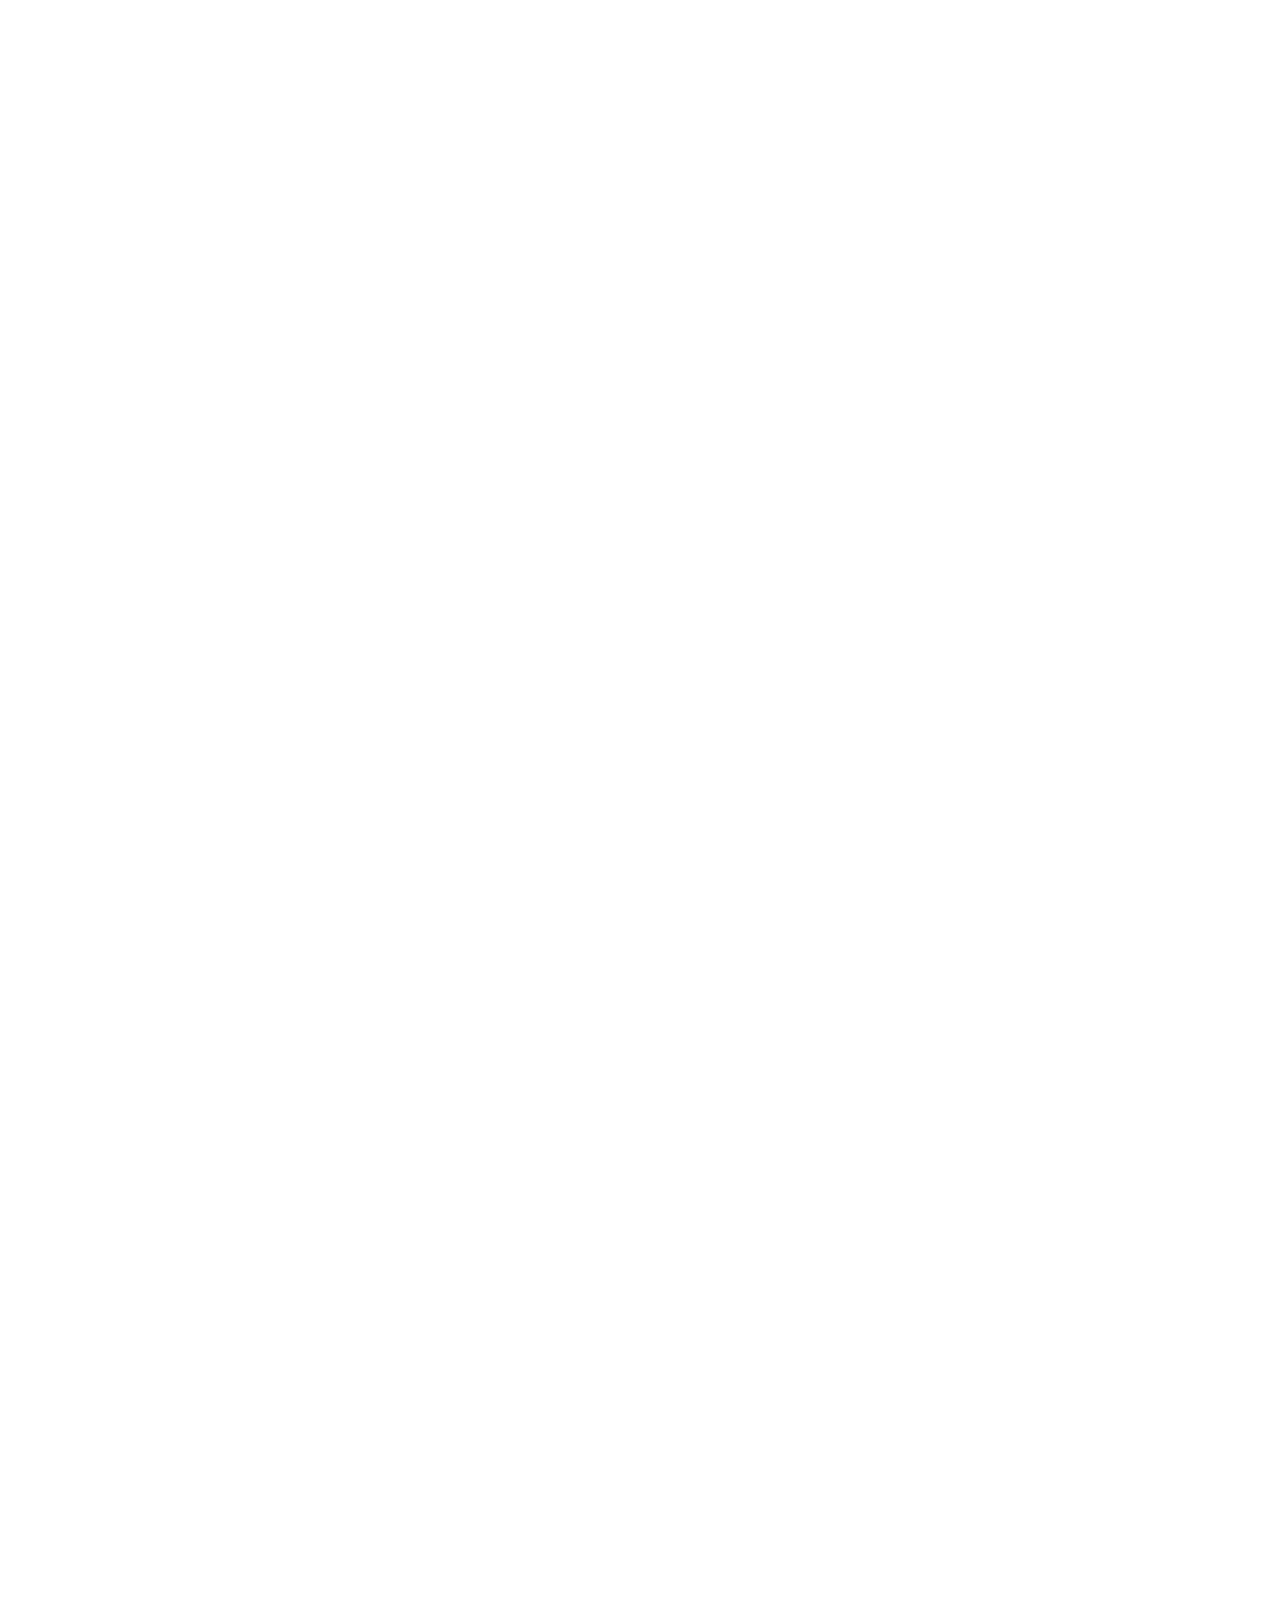
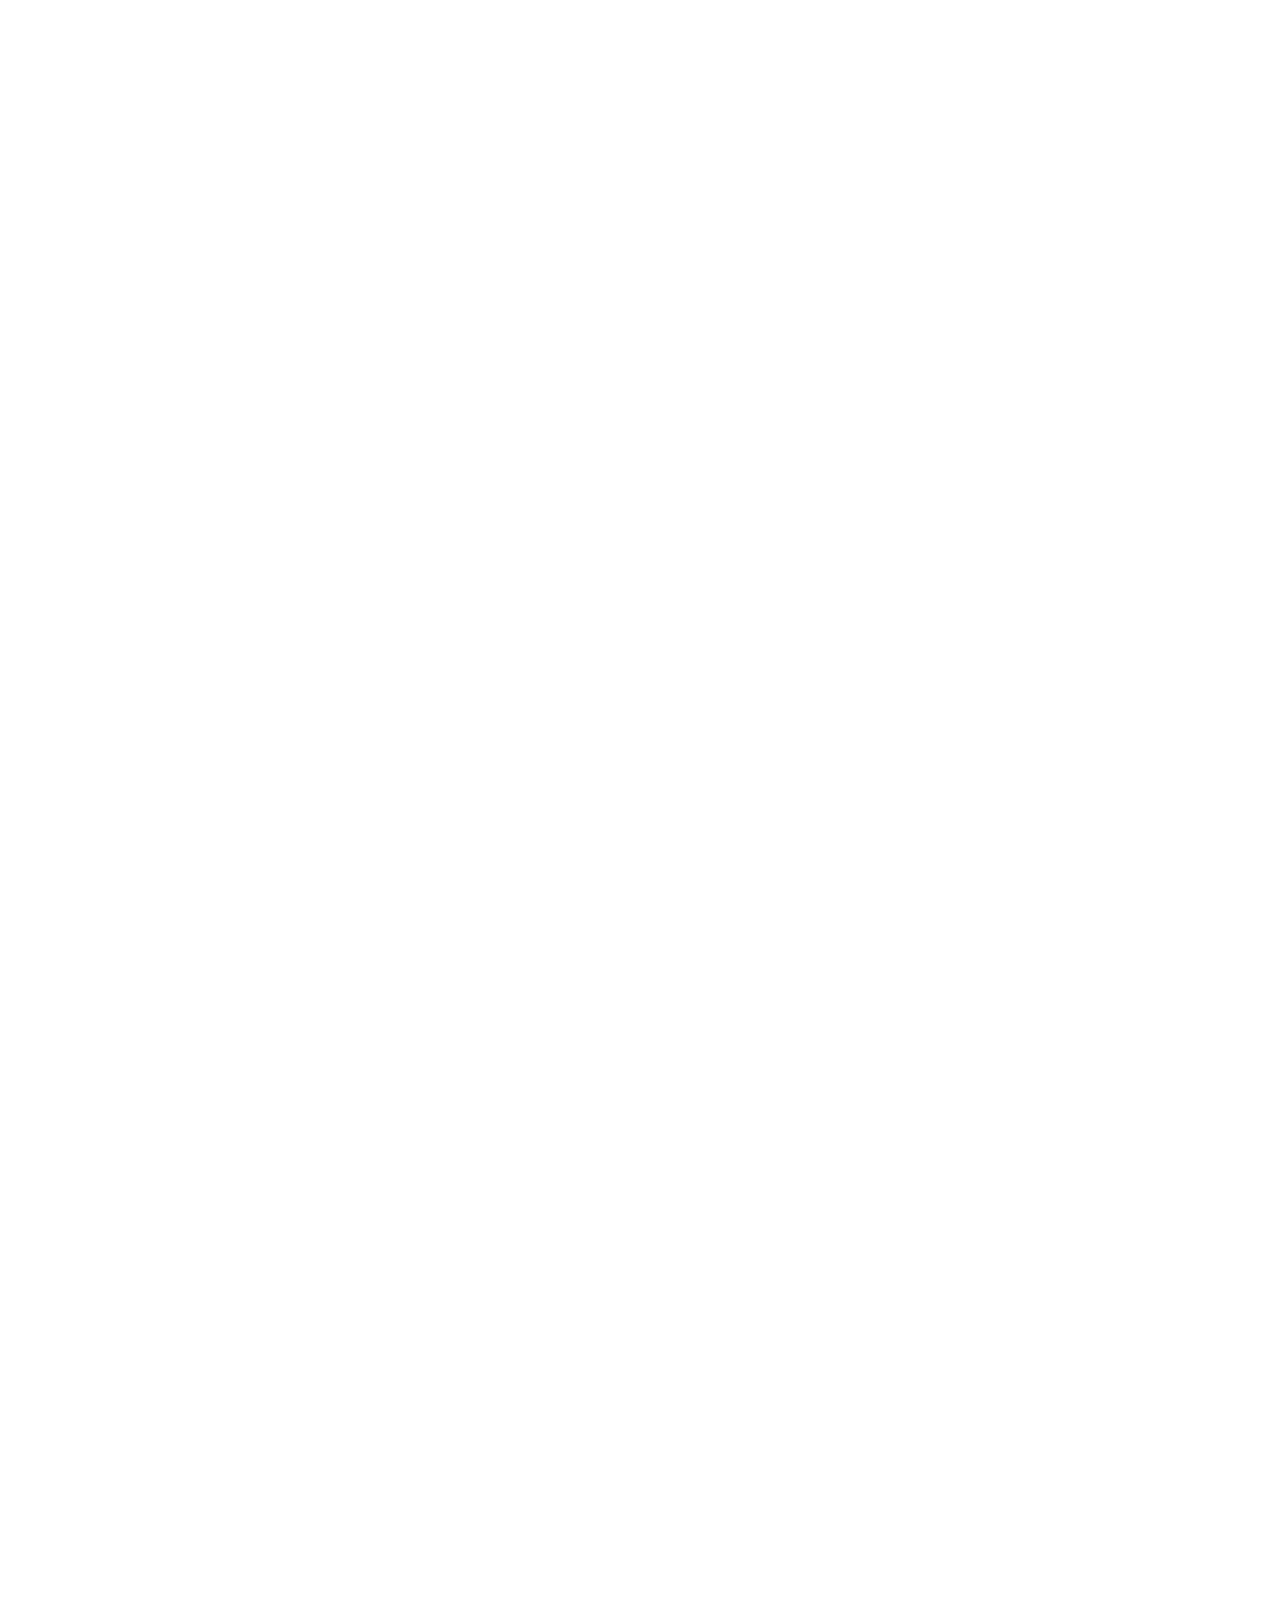
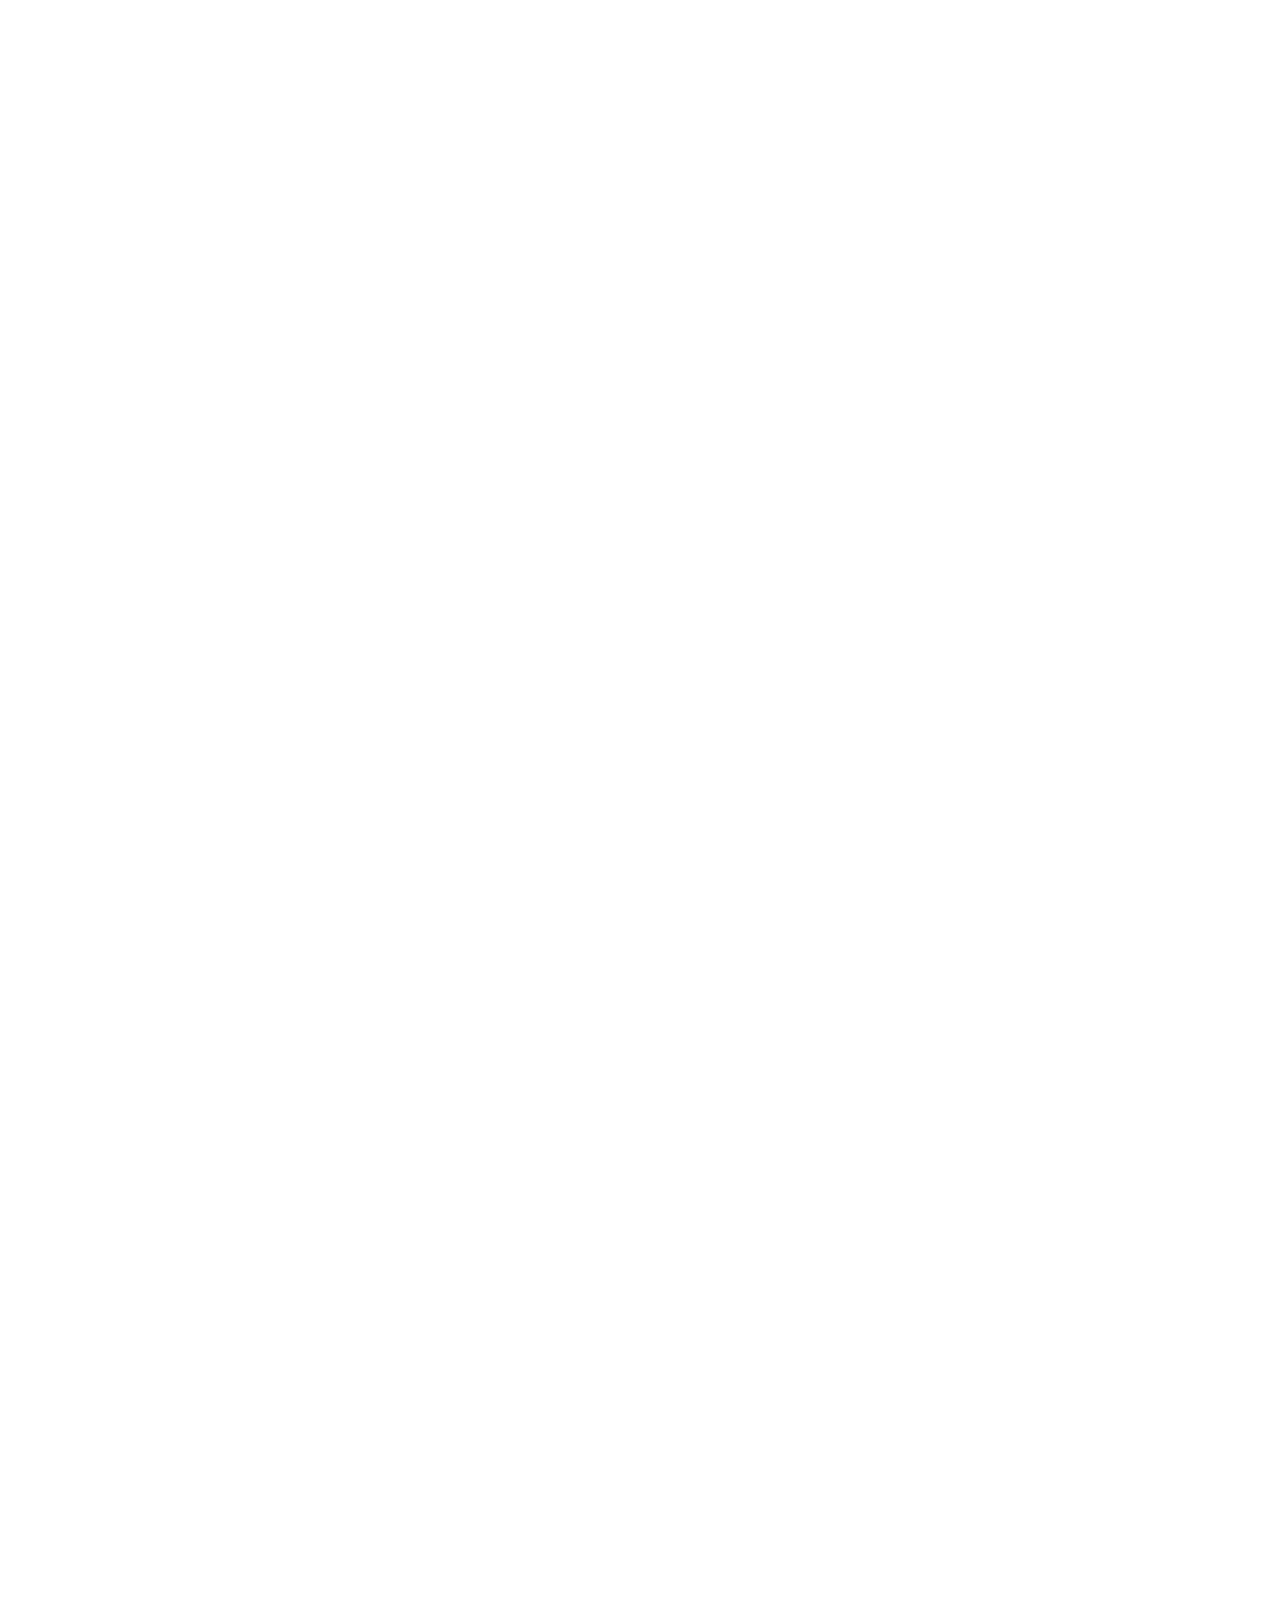
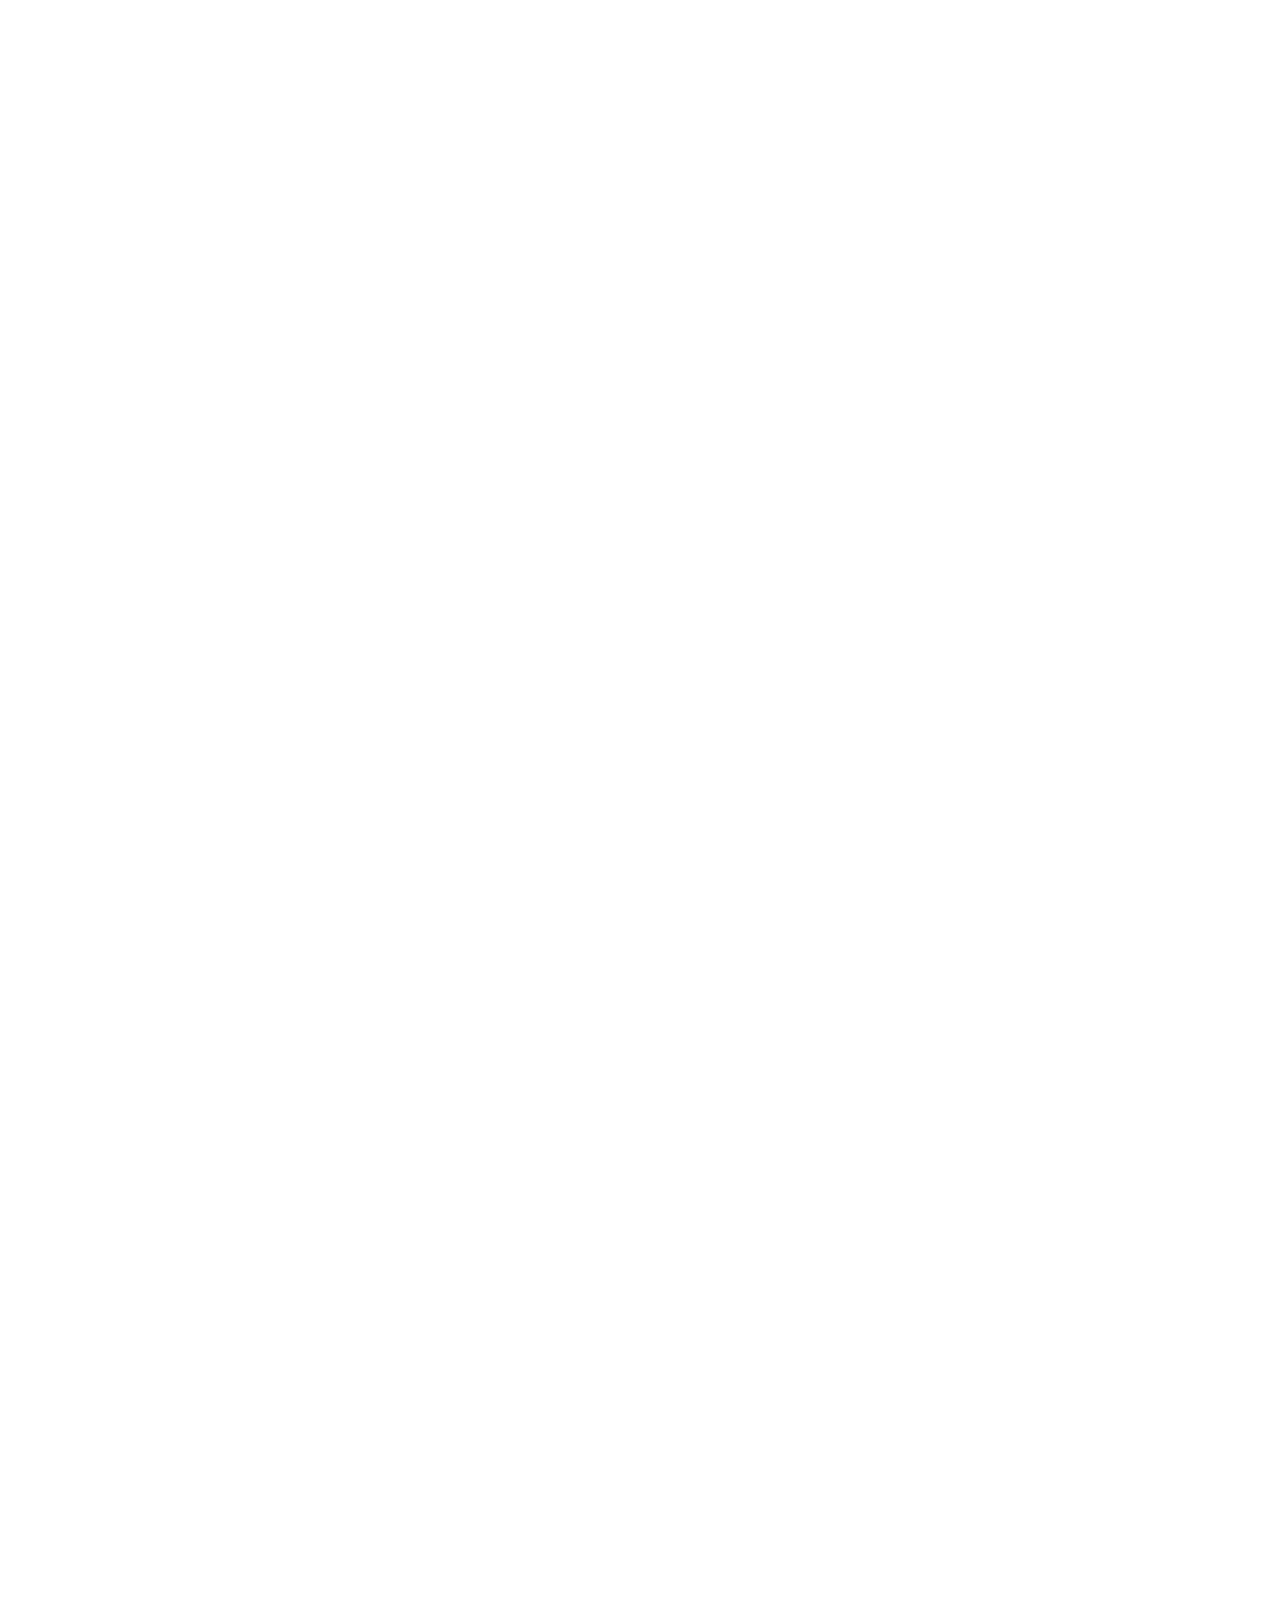
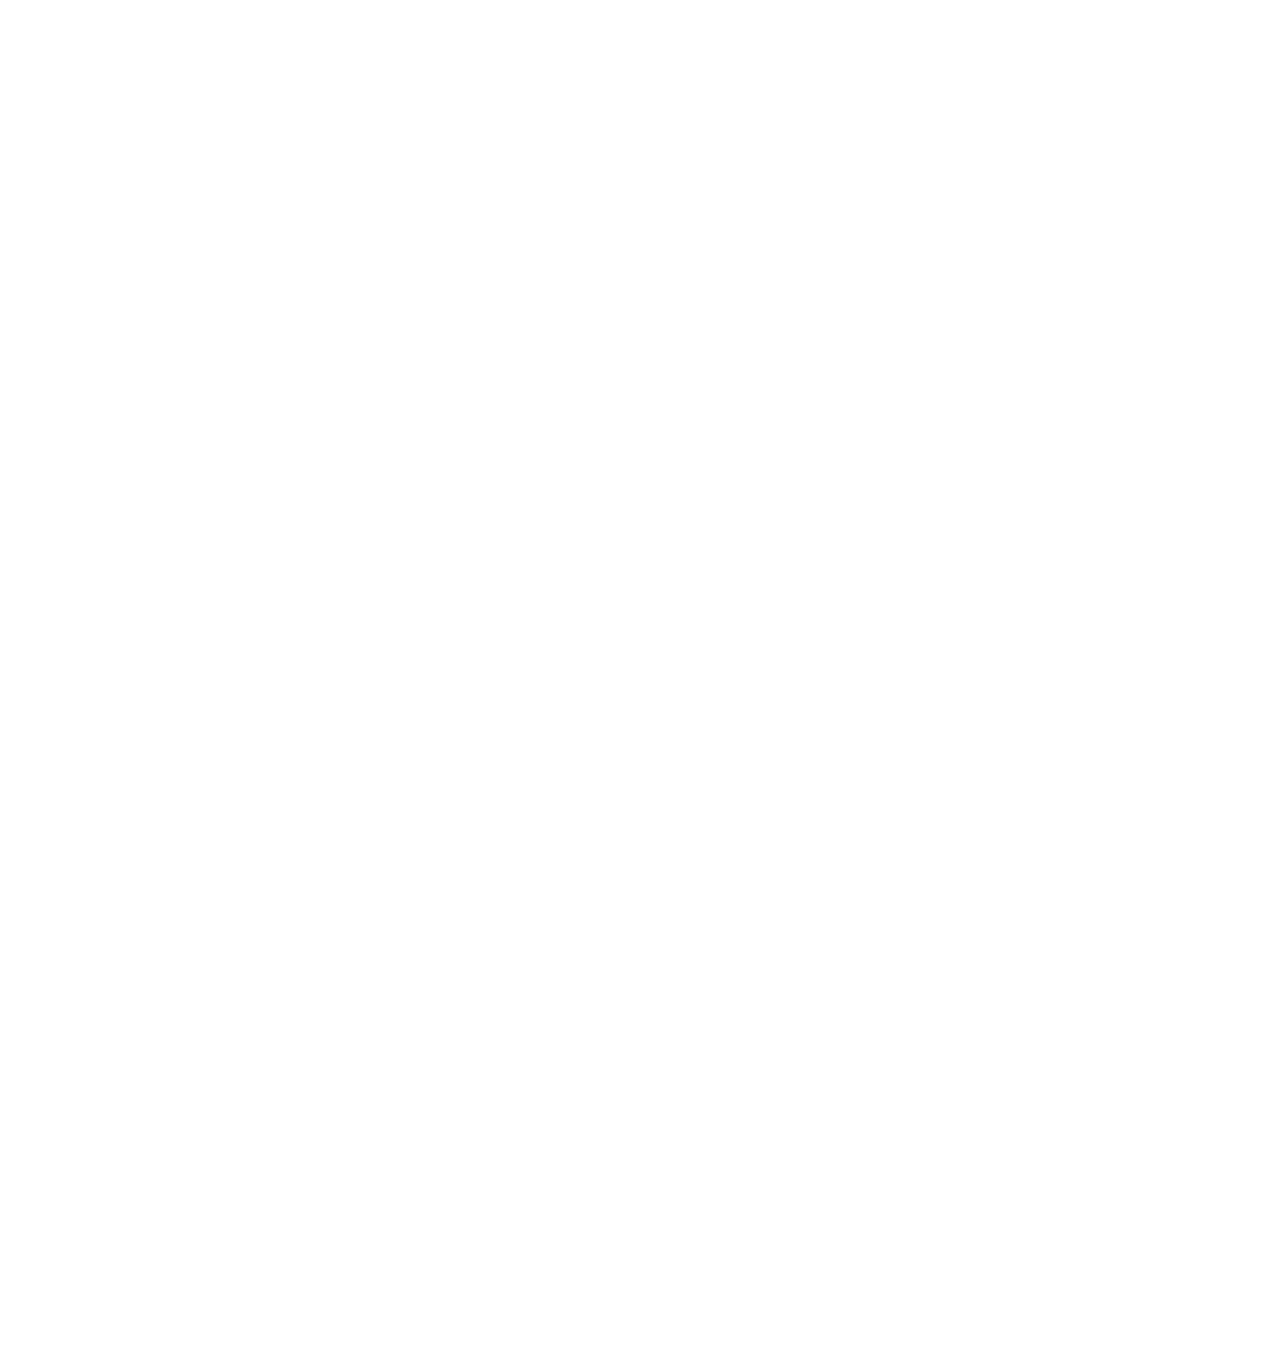
==== 01_session/session_1_introduction.html @ 435565db "added session 1 presentation" ====
<!DOCTYPE html>
<html>
<head>
  <title>Statistical methods for archaeological data analysis I: Basic methods</title>
  <meta charset="utf-8">
  <meta name="description" content="Statistical methods for archaeological data analysis I: Basic methods">
  <meta name="author" content="Martin Hinz">
  <meta name="generator" content="slidify" />
  <meta name="apple-mobile-web-app-capable" content="yes">
  <meta http-equiv="X-UA-Compatible" content="chrome=1">
  <link rel="stylesheet" href="http://slidifylibraries2.googlecode.com/git/inst/libraries/frameworks/io2012/css/default.css" media="all" >
  <link rel="stylesheet" href="http://slidifylibraries2.googlecode.com/git/inst/libraries/frameworks/io2012/css/phone.css" 
    media="only screen and (max-device-width: 480px)" >
  <link rel="stylesheet" href="http://slidifylibraries2.googlecode.com/git/inst/libraries/frameworks/io2012/css/slidify.css" >
  <link rel="stylesheet" href="http://slidifylibraries2.googlecode.com/git/inst/libraries/highlighters/highlight.js/css/tomorrow.css" />
  <base target="_blank"> <!-- This amazingness opens all links in a new tab. -->  
  
  <!-- Grab CDN jQuery, fall back to local if offline -->
  <script src="http://ajax.aspnetcdn.com/ajax/jQuery/jquery-1.7.min.js"></script>
  <script>window.jQuery || document.write('<script src="http://slidifylibraries2.googlecode.com/git/inst/libraries/widgets/quiz/js/jquery.js"><\/script>')</script> 
  <script data-main="http://slidifylibraries2.googlecode.com/git/inst/libraries/frameworks/io2012/js/slides" 
    src="http://slidifylibraries2.googlecode.com/git/inst/libraries/frameworks/io2012/js/require-1.0.8.min.js">
  </script>
  
  

</head>
<body style="opacity: 0">
  <slides class="layout-widescreen">
    
    <!-- LOGO SLIDE -->
        <slide class="title-slide segue nobackground">
  <hgroup class="auto-fadein">
    <h1>Statistical methods for archaeological data analysis I: Basic methods</h1>
    <h2>01 - Introduction</h2>
    <p>Martin Hinz<br/></p>
  </hgroup>
  <article></article>  
</slide>
    

    <!-- SLIDES -->
    <slide class="" id="slide-1" style="background:;">
  <article data-timings="">
    <p>class: title-slide, center, middle</p>

  </article>
  <!-- Presenter Notes -->
</slide>

<slide class="" id="slide-2" style="background:;">
  <hgroup>
    <h2>Synopsis</h2>
  </hgroup>
  <article data-timings="">
    <p class='pull-left[
<img'>src="../images/01_session/snape.png" alt="">
]</p>

<p class='pull-right[</p>

<blockquote>
<p>&quot;There'>will be no foolish wand-waving or silly incantations in this class. As such, I don&#39;t expect many of you to appreciate the subtle science and exact art that is statistics.&quot;</p>

<h2>]</h2>
</blockquote>

<h2>Why statistics at all...</h2>

<h3>For you:</h3>

<p>Statistics are used! If you want to understand them, you have to learn it!</p>

<h3>For archaeology/science as discipline</h3>

<p>Statistics make everything easier!</p>

<ul>
<li>Statements become more understandable and especially replicable
-Statistical statements are right or wrong no matter what reputation the scientist has</li>
<li>Statements and data become comparable</li>
<li>Getting the Knowledge of all the material for inductive understanding of scientific/archaeological relations takes decades, learning statistics only months</li>
</ul>

  </article>
  <!-- Presenter Notes -->
</slide>

<slide class="" id="slide-3" style="background:;">
  <hgroup>
    <h2>Figures don&#39;t lie, but liars figure.</h2>
  </hgroup>
  <article data-timings="">
    <p>Samuel Clemens (alias Mark Twain)</p>

<h3>Statistics are only correct if question, approach and method are correct</h3>

<p>e.g.: is social stratification observable on metal grave goods? Or on
jewellery? What if this depends on the (not observed) sex of the
deceased...</p>

<h3>Measuring and especially coding of measurements requires subjective decisions all the time:</h3>

<p>Reasons for the decisions are often not understandable → subjective influence</p>

<h3>Statistics for statistics sake?</h3>

<p>A logic (archaeologic) meaning have to be behind an analysis. And the results of analyses have to be logical (archaeological) testable.</p>

  </article>
  <!-- Presenter Notes -->
</slide>

<slide class="" id="slide-4" style="background:;">
  <hgroup>
    <h2>Statistic tool R: history (after Theus)</h2>
  </hgroup>
  <article data-timings="">
    <p>R is the successor of S resp. S-Plus</p>

<ul>
<li>S history:

<ul>
<li>1976-1980: S-Version 1; (development by AT&amp;T Labs) collection of Fortran routines</li>
<li>1980-1984: S-Version 2 Porting to UNIX, definition of the command language</li>
<li>1988-1991: S-Version 3 Porting to C, object-oriented, models</li>
<li>1999-today:</li>
</ul></li>
</ul>

<p>S-Version 4 improved object-orientation (parallel the commercial version S-Plus)</p>

<ul>
<li><p>R history</p>

<ul>
<li>early 90th: Development in New Zealand (R. Ihaka, R. Gentleman) Lisp based, only platform was Mac</li>
<li>middle 90th: expansion onto other platforms</li>
<li>end 90th: distributed development by the R-Core-Team</li>
</ul></li>
<li><p>R-Core-Team: 17 developers all over the world</p></li>
<li><p>R-”specialists”: ca. 50 contributer</p></li>
<li><p>developers of R-packages: hundreds, daily more</p></li>
</ul>

  </article>
  <!-- Presenter Notes -->
</slide>

<slide class="" id="slide-5" style="background:;">
  <hgroup>
    <h2>Why R?</h2>
  </hgroup>
  <article data-timings="">
    <h3>Open Source</h3>

<ul>
<li>Free accessible source code: transparency of the program</li>
<li>Free to distribute: you don&#39;t have to pay horrific prices or make illegal copies</li>
</ul>

<h3>Reference of the used algorithms</h3>

<ul>
<li>Scientific citable</li>
</ul>

<h3>Power</h3>

<ul>
<li>The tool can do everything! Really! Exept making coffee...</li>
</ul>

<h3>Spread</h3>

<ul>
<li>Runs on all (major) operating systems</li>
<li>Is widely used in the scientific field</li>
</ul>

  </article>
  <!-- Presenter Notes -->
</slide>

<slide class="" id="slide-6" style="background:;">
  <hgroup>
    <h2>Why R?</h2>
  </hgroup>
  <article data-timings="">
    <h3>Disadvantages</h3>

<ul>
<li>Command line: unfamiliar (new/old way to work with a computer)</li>
<li>GUIs look different</li>
<li>Knowledge of the english language is helpful</li>
<li>Names of functions and parameters have to be kept in mind: is it col.names, colnames or header?</li>
<li>Documentation is partly not very intuitiv: you should know what you are searching for</li>
</ul>

  </article>
  <!-- Presenter Notes -->
</slide>

<slide class="" id="slide-7" style="background:;">
  <hgroup>
    <h2>Basic literature</h2>
  </hgroup>
  <article data-timings="">
    <h3>Stephan Shennan, Quantifying Archaeology.</h3>

<p>The textbook for this course.</p>

<h3>David L. Carlson, Quantitative Methods in Archaeology Using R</h3>

<p>A archaeology specific R textbook</p>

<h3>Dubravko Dolić, Statistik mit R.</h3>

<h3>John Verzani, Using R for Introductory Statistics.</h3>

<p>R-specific (introductory) statistical books</p>

  </article>
  <!-- Presenter Notes -->
</slide>

<slide class="" id="slide-8" style="background:;">
  <hgroup>
    <h2>More literature</h2>
  </hgroup>
  <article data-timings="">
    <ul>
<li>M. Fletcher/G. R. Lock, Digging Numbers: Elementary Statistics for Archaeologists. Oxford Univ. Comm. Arch. Monogr. 332 (Oxford 2005).</li>
<li> M. J. Baxter, Exploratory Multivariate Analysis in Archaeology (Edinburgh 1994).</li>
<li> M. Baxter, Statistics in Archaeology (London 2003).</li>
<li> P. Ihm, Statistik in der Archäologie: Probleme der Anwendung, allgemeine Methoden, Seriation und Klassifikation. Archaeo-Physika 9 (Köln 1978).</li>
<li>J. Bortz, Statistik für Sozialwissenschaftler4 (Berlin u. a. 1993).</li>
</ul>

  </article>
  <!-- Presenter Notes -->
</slide>

<slide class="" id="slide-9" style="background:;">
  <hgroup>
    <h2>Schedule</h2>
  </hgroup>
  <article data-timings="">
    <table class="table table-striped table-hover" style="margin-left: auto; margin-right: auto;">
 <thead>
  <tr>
   <th style="text-align:left;"> date </th>
   <th style="text-align:left;"> topic </th>
   <th style="text-align:left;"> chapt. Shennan </th>
  </tr>
 </thead>
<tbody>
  <tr>
   <td style="text-align:left;"> 20.02.2019 </td>
   <td style="text-align:left;"> Introduction </td>
   <td style="text-align:left;"> 1+2 </td>
  </tr>
  <tr>
   <td style="text-align:left;"> 27.02.2019 </td>
   <td style="text-align:left;"> Introduction into R </td>
   <td style="text-align:left;">  </td>
  </tr>
  <tr>
   <td style="text-align:left;"> 06.03.2019 </td>
   <td style="text-align:left;"> Explorative statistics - plots </td>
   <td style="text-align:left;"> 3 </td>
  </tr>
  <tr>
   <td style="text-align:left;"> 20.03.2019 </td>
   <td style="text-align:left;"> Descriptive statistics </td>
   <td style="text-align:left;"> 4 </td>
  </tr>
  <tr>
   <td style="text-align:left;"> 27.03.2019 </td>
   <td style="text-align:left;"> Nonparametric Tests </td>
   <td style="text-align:left;"> 5 </td>
  </tr>
  <tr>
   <td style="text-align:left;"> 03.04.2019 </td>
   <td style="text-align:left;"> Chi-square test </td>
   <td style="text-align:left;"> 7 </td>
  </tr>
  <tr>
   <td style="text-align:left;"> 10.04.2019 </td>
   <td style="text-align:left;"> Probability Theory </td>
   <td style="text-align:left;"> 5, 6, 14 </td>
  </tr>
  <tr>
   <td style="text-align:left;"> 17.04.2019 </td>
   <td style="text-align:left;"> Distributions </td>
   <td style="text-align:left;"> 6 </td>
  </tr>
  <tr>
   <td style="text-align:left;"> 01.05.2019 </td>
   <td style="text-align:left;"> Parametric Tests </td>
   <td style="text-align:left;"> 6 </td>
  </tr>
  <tr>
   <td style="text-align:left;"> 08.05.2019 </td>
   <td style="text-align:left;"> Regression &amp; Correlation </td>
   <td style="text-align:left;"> 8 </td>
  </tr>
  <tr>
   <td style="text-align:left;"> 15.05.2019 </td>
   <td style="text-align:left;"> Cluster Analysis </td>
   <td style="text-align:left;"> 11 </td>
  </tr>
  <tr>
   <td style="text-align:left;"> 22.05.2019 </td>
   <td style="text-align:left;"> Correspondence Analysis </td>
   <td style="text-align:left;"> 13 </td>
  </tr>
  <tr>
   <td style="text-align:left;"> 29.05.2019 </td>
   <td style="text-align:left;"> Test </td>
   <td style="text-align:left;">  </td>
  </tr>
</tbody>
</table>

  </article>
  <!-- Presenter Notes -->
</slide>

<slide class="" id="slide-10" style="background:;">
  <hgroup>
    <h2>Flavours of statistics</h2>
  </hgroup>
  <article data-timings="">
    <ul>
<li>Descriptive statistics

<ul>
<li>Summary and description of data by using parameters (mean, standard deviation etc.)</li>
</ul></li>
<li>(graphical display)

<ul>
<li>Summary and description of data by using graphs (bar charts, pie charts etc.)</li>
<li>Useful for pattern detection and description, therefore intermediate position</li>
</ul></li>
<li>Explorative statistics

<ul>
<li>Summary and description of data for pattern detection (e.g. correspondence analysis)</li>
</ul></li>
<li>Statistical inference or statistical induction

<ul>
<li>testing of hypothesis on data (e.g. chi-squared test)</li>
</ul></li>
</ul>

  </article>
  <!-- Presenter Notes -->
</slide>

<slide class="" id="slide-11" style="background:;">
  <hgroup>
    <h2>Data, variables, values</h2>
  </hgroup>
  <article data-timings="">
    <ul>
<li>Variable:

<ul>
<li>What ist measured or analysed.</li>
<li>e.g. height</li>
</ul></li>
<li>item:

<ul>
<li>That whichs variable is measure</li>
<li>e.g. me as „possessor“ of a height, graves, persons...</li>
</ul></li>
<li>values:

<ul>
<li>The actual measurement.</li>
<li>e.g. my height is 1.81 m.</li>
</ul></li>
<li>discrete variable:

<ul>
<li>Variable which can take only certain values without intermediate values</li>
<li>e.g. income, counts of ceramic objects, sex (?)</li>
</ul></li>
<li>continuous Variablen:

<ul>
<li>Variable which can take all value and intermediate value</li>
<li>e.g. height, temperature, proportion value</li>
</ul></li>
</ul>

  </article>
  <!-- Presenter Notes -->
</slide>

<slide class="" id="slide-12" style="background:;">
  <hgroup>
    <h2>Flavours of Statistics 2</h2>
  </hgroup>
  <article data-timings="">
    <ul>
<li>univariate statistics:

<ul>
<li>Only on variable is involved</li>
<li>e.g. weight of bronze axes</li>
</ul></li>
<li>bivariate statistics:

<ul>
<li>Two variables are involved, of interest is their relation</li>
<li>e.g. relationship of length and width of bronze axes</li>
</ul></li>
<li>multivariate statistik:

<ul>
<li>More than two variables are involved, of interest is their relation</li>
<li>e.g. place of finding of axes (grave, depot, settlement) in relation to their chemical composition (proportion of copper, tin, arsenic, lead etc.)</li>
</ul></li>
</ul>

  </article>
  <!-- Presenter Notes -->
</slide>

<slide class="" id="slide-13" style="background:;">
  <hgroup>
    <h2>Independent – dependent variable</h2>
  </hgroup>
  <article data-timings="">
    <ul>
<li>Independent Variable:

<ul>
<li>The assumed cause of a relationship</li>
</ul></li>
<li>Dependent variable:

<ul>
<li>The assumed effect of the independent variable in a relationship</li>
</ul></li>
<li>example:

<ul>
<li>Number of pearls in a grave (Dependent) vs.</li>
<li>sex of the deceased (independent)</li>
<li>Hypothesis: The number of pearls in a grave depends on the sex of the deceased</li>
</ul></li>
<li>Can (have to be) not always to be defined

<ul>
<li>e.g.: volume and height of a vessel...</li>
</ul></li>
</ul>

  </article>
  <!-- Presenter Notes -->
</slide>

<slide class="" id="slide-14" style="background:;">
  <hgroup>
    <h2>Sample and Population</h2>
  </hgroup>
  <article data-timings="">
    <ul>
<li>Population:

<ul>
<li>Amount of all items of relevance for an analysis.</li>
</ul></li>
<li>sample

<ul>
<li>Selection of items on basis of certain criteria (e.g. representativity) which</li>
<li>will be analysed instead of the population</li>
</ul></li>
<li>Example opinion poll

<ul>
<li>Population: all federal citizens who have a meaning</li>
<li>Sample: the citizens who are polled by the polling organization</li>
</ul></li>
</ul>

<p><em>complete enumeration of all the values ↔ sampling</em></p>

<p><strong>In archaeology only sampling is possible! The population can never be investigated!</strong></p>

  </article>
  <!-- Presenter Notes -->
</slide>

<slide class="" id="slide-15" style="background:;">
  <hgroup>
    <h2>Levels of measurement</h2>
  </hgroup>
  <article data-timings="">
    <ul>
<li>nominal:

<ul>
<li>Categories which do not have a defined relationship among each other, only counting is possible (e.g. sex)</li>
</ul></li>
<li>ordinal:

<ul>
<li>Categories which are comparable and differ from each other in their characteristic [size/power/intensity]; their rank is determinable (e.g.</li>
<li>preservation conditions – bad, medium, good)</li>
</ul></li>
<li>metric:

<ul>
<li>Variable has a defined system of measurement, all calculations are possible. To distinguish are</li>
</ul></li>
</ul>

<ol>
<li>interval: The variable has an arbitrary choosen neutral point (°C)</li>
<li>ratio: The variable has an absolute neutral point (°K)</li>
</ol>

<ul>
<li>Sometimes also used: absolut scale

<ul>
<li>counts (number of inhabitans)</li>
</ul></li>
</ul>

  </article>
  <!-- Presenter Notes -->
</slide>

<slide class="" id="slide-16" style="background:;">
  <hgroup>
    <h2>Levels of Measurement</h2>
  </hgroup>
  <article data-timings="">
    <p><img src="[data-uri]" alt=""></p>

  </article>
  <!-- Presenter Notes -->
</slide>

<slide class="" id="slide-17" style="background:;">
  <hgroup>
    <h2>Levels of measurement</h2>
  </hgroup>
  <article data-timings="">
    <table class="table table-striped table-hover" style="margin-left: auto; margin-right: auto;">
 <thead>
  <tr>
   <th style="text-align:left;"> scale </th>
   <th style="text-align:left;"> Meaningful statements </th>
   <th style="text-align:left;"> Examples </th>
  </tr>
 </thead>
<tbody>
  <tr>
   <td style="text-align:left;"> nominal </td>
   <td style="text-align:left;"> equality, inequality </td>
   <td style="text-align:left;"> Telephon numbers, illnesses, ceramic types </td>
  </tr>
  <tr>
   <td style="text-align:left;"> ordinal </td>
   <td style="text-align:left;"> bigger-smaller-relationship </td>
   <td style="text-align:left;"> Wind forces, academic ranks, classes of wealth, stratigraphic relations </td>
  </tr>
  <tr>
   <td style="text-align:left;"> interval </td>
   <td style="text-align:left;"> Equality of differences </td>
   <td style="text-align:left;"> Temperature in °C, calender age </td>
  </tr>
  <tr>
   <td style="text-align:left;"> ratio </td>
   <td style="text-align:left;"> Equality of ratios </td>
   <td style="text-align:left;"> Measurement of lengths, weight, height of a vessel </td>
  </tr>
</tbody>
</table>

<p class='caption[after'>Bortz 2005]</p>

  </article>
  <!-- Presenter Notes -->
</slide>

<slide class="" id="slide-18" style="background:;">
  <hgroup>
    <h2>Levels of measurement</h2>
  </hgroup>
  <article data-timings="">
    <table class="table table-striped table-hover" style="margin-left: auto; margin-right: auto;">
 <thead>
  <tr>
   <th style="text-align:left;"> scale </th>
   <th style="text-align:left;"> count </th>
   <th style="text-align:left;"> sort </th>
   <th style="text-align:left;"> difference </th>
   <th style="text-align:left;"> quotient </th>
  </tr>
 </thead>
<tbody>
  <tr>
   <td style="text-align:left;"> nominal </td>
   <td style="text-align:left;"> yes </td>
   <td style="text-align:left;"> no </td>
   <td style="text-align:left;"> no </td>
   <td style="text-align:left;"> no </td>
  </tr>
  <tr>
   <td style="text-align:left;"> ordinal </td>
   <td style="text-align:left;"> yes </td>
   <td style="text-align:left;"> yes </td>
   <td style="text-align:left;"> no </td>
   <td style="text-align:left;"> no </td>
  </tr>
  <tr>
   <td style="text-align:left;"> interval </td>
   <td style="text-align:left;"> yes </td>
   <td style="text-align:left;"> yes </td>
   <td style="text-align:left;"> yes </td>
   <td style="text-align:left;"> no </td>
  </tr>
  <tr>
   <td style="text-align:left;"> ratio </td>
   <td style="text-align:left;"> yes </td>
   <td style="text-align:left;"> yes </td>
   <td style="text-align:left;"> yes </td>
   <td style="text-align:left;"> yes </td>
  </tr>
</tbody>
</table>

<p class='caption[after'>Bortz 2005]</p>

  </article>
  <!-- Presenter Notes -->
</slide>

<slide class="" id="slide-19" style="background:;">
  <hgroup>
    <h2>Levels of measurement</h2>
  </hgroup>
  <article data-timings="">
    <p>Change of the level</p>

<ul>
<li>downscaling:

<ul>
<li>Always possible.</li>
<li>e.g. classification of measurements (small-medium-big)</li>
<li>But: leads to loss of information</li>
</ul></li>
<li>upscaling:

<ul>
<li>Sometimes possible</li>
<li>e.g.: instead of classification of ceramics in coarse-fine ware measurement of grain size</li>
<li>But: leads to larger data volume and higher complexity of measurement</li>
</ul></li>
<li>Conclusion:

<ul>
<li>For analysis should the best fitting level of measurement be choosen.</li>
<li>Because there can always occure a change in the requirements, rule of thumb: take one level finer than you think you will need in the end (as said, just a rule of thumb...)</li>
</ul></li>
</ul>

  </article>
  <!-- Presenter Notes -->
</slide>

<slide class="" id="slide-20" style="background:;">
  <hgroup>
    <h2>Data collection: list</h2>
  </hgroup>
  <article data-timings="">
    <p>Simple list of the data</p>

<p>example:</p>

<pre><code>##  [1] 154 167 187 165 190 176 167 156 154 165 167 171 154
</code></pre>

  </article>
  <!-- Presenter Notes -->
</slide>

<slide class="" id="slide-21" style="background:;">
  <hgroup>
    <h2>data preparation: matrix of data</h2>
  </hgroup>
  <article data-timings="">
    <p>Table of multiple values each item</p>

<p>example:
.tiny[</p>

<table class="table table-striped table-hover" style="margin-left: auto; margin-right: auto;">
 <thead>
  <tr>
   <th style="text-align:left;"> name </th>
   <th style="text-align:left;"> height </th>
   <th style="text-align:left;"> sex </th>
  </tr>
 </thead>
<tbody>
  <tr>
   <td style="text-align:left;"> Hannah </td>
   <td style="text-align:left;"> 154 </td>
   <td style="text-align:left;"> 2(female) </td>
  </tr>
  <tr>
   <td style="text-align:left;"> Leon </td>
   <td style="text-align:left;"> 167 </td>
   <td style="text-align:left;"> 1(male) </td>
  </tr>
  <tr>
   <td style="text-align:left;"> Lukas </td>
   <td style="text-align:left;"> 187 </td>
   <td style="text-align:left;"> 1 </td>
  </tr>
  <tr>
   <td style="text-align:left;"> Leonie </td>
   <td style="text-align:left;"> 165 </td>
   <td style="text-align:left;"> 2 </td>
  </tr>
  <tr>
   <td style="text-align:left;"> Luka </td>
   <td style="text-align:left;"> 190 </td>
   <td style="text-align:left;"> 1 </td>
  </tr>
  <tr>
   <td style="text-align:left;"> Lea </td>
   <td style="text-align:left;"> 176 </td>
   <td style="text-align:left;"> 2 </td>
  </tr>
  <tr>
   <td style="text-align:left;"> Lena </td>
   <td style="text-align:left;"> 167 </td>
   <td style="text-align:left;"> 2 </td>
  </tr>
  <tr>
   <td style="text-align:left;"> Mia </td>
   <td style="text-align:left;"> 156 </td>
   <td style="text-align:left;"> 2 </td>
  </tr>
  <tr>
   <td style="text-align:left;"> Tim </td>
   <td style="text-align:left;"> 154 </td>
   <td style="text-align:left;"> 1 </td>
  </tr>
  <tr>
   <td style="text-align:left;"> Fynn </td>
   <td style="text-align:left;"> 165 </td>
   <td style="text-align:left;"> 1 </td>
  </tr>
  <tr>
   <td style="text-align:left;"> Anna </td>
   <td style="text-align:left;"> 167 </td>
   <td style="text-align:left;"> 2 </td>
  </tr>
  <tr>
   <td style="text-align:left;"> Emily </td>
   <td style="text-align:left;"> 171 </td>
   <td style="text-align:left;"> 2 </td>
  </tr>
  <tr>
   <td style="text-align:left;"> Felix </td>
   <td style="text-align:left;"> 154 </td>
   <td style="text-align:left;"> 1 </td>
  </tr>
</tbody>
</table>

<h2>]</h2>

<h2>data preparation: “tally sheet” / frequency table</h2>

<p>Table of multiple items each value
example:</p>

<table class="table table-striped table-hover" style="margin-left: auto; margin-right: auto;">
 <thead>
  <tr>
   <th style="text-align:left;"> name </th>
   <th style="text-align:left;"> Tally marks </th>
   <th style="text-align:left;"> counts </th>
  </tr>
 </thead>
<tbody>
  <tr>
   <td style="text-align:left;"> 154 </td>
   <td style="text-align:left;"> ||| </td>
   <td style="text-align:left;"> 3 </td>
  </tr>
  <tr>
   <td style="text-align:left;"> 156 </td>
   <td style="text-align:left;"> | </td>
   <td style="text-align:left;"> 1 </td>
  </tr>
  <tr>
   <td style="text-align:left;"> 167 </td>
   <td style="text-align:left;"> ||| </td>
   <td style="text-align:left;"> 3 </td>
  </tr>
  <tr>
   <td style="text-align:left;"> 165 </td>
   <td style="text-align:left;"> || </td>
   <td style="text-align:left;"> 2 </td>
  </tr>
  <tr>
   <td style="text-align:left;"> 171 </td>
   <td style="text-align:left;"> | </td>
   <td style="text-align:left;"> 1 </td>
  </tr>
  <tr>
   <td style="text-align:left;"> 176 </td>
   <td style="text-align:left;"> | </td>
   <td style="text-align:left;"> 1 </td>
  </tr>
  <tr>
   <td style="text-align:left;"> 187 </td>
   <td style="text-align:left;"> | </td>
   <td style="text-align:left;"> 1 </td>
  </tr>
  <tr>
   <td style="text-align:left;"> 190 </td>
   <td style="text-align:left;"> | </td>
   <td style="text-align:left;"> 1 </td>
  </tr>
</tbody>
</table>

  </article>
  <!-- Presenter Notes -->
</slide>

<slide class="" id="slide-22" style="background:;">
  <hgroup>
    <h2>data preparation: classification</h2>
  </hgroup>
  <article data-timings="">
    <p>Table of multiple items each class of value</p>

<p>example:</p>

<table class="table table-striped table-hover" style="margin-left: auto; margin-right: auto;">
 <thead>
  <tr>
   <th style="text-align:left;"> name </th>
   <th style="text-align:left;"> Tally marks </th>
   <th style="text-align:left;"> counts </th>
  </tr>
 </thead>
<tbody>
  <tr>
   <td style="text-align:left;"> &lt;150 </td>
   <td style="text-align:left;">  </td>
   <td style="text-align:left;"> 0 </td>
  </tr>
  <tr>
   <td style="text-align:left;"> 150-159 </td>
   <td style="text-align:left;"> |||| </td>
   <td style="text-align:left;"> 4 </td>
  </tr>
  <tr>
   <td style="text-align:left;"> 160-169 </td>
   <td style="text-align:left;"> ||||| </td>
   <td style="text-align:left;"> 5 </td>
  </tr>
  <tr>
   <td style="text-align:left;"> 170-179 </td>
   <td style="text-align:left;"> || </td>
   <td style="text-align:left;"> 2 </td>
  </tr>
  <tr>
   <td style="text-align:left;"> 180-189 </td>
   <td style="text-align:left;"> | </td>
   <td style="text-align:left;"> 1 </td>
  </tr>
  <tr>
   <td style="text-align:left;"> &gt;190 </td>
   <td style="text-align:left;"> | </td>
   <td style="text-align:left;"> 1 </td>
  </tr>
</tbody>
</table>

<p>Class width here 10 cm</p>

<p>Rule of thumb: ca. 8 – 12 classes or</p>

<p>Number of classes $k ≈ \sqrt{n}$, here therefore $k ≈ \sqrt{13} = 3.6055513 ≈ 4$</p>

  </article>
  <!-- Presenter Notes -->
</slide>

<slide class="" id="slide-23" style="background:;">
  <hgroup>
    <h2>Equations &amp; symbols</h2>
  </hgroup>
  <article data-timings="">
    <p>|||
|-|-|
| ca. | $a≈b$ |
| count | $n$ |
| sum | $\sum<em>{i=1}<sup>n</sup> x_i$ |
| This means | $x_1 =0, x_2 =4, x_3 =5, x_4 =2, x_5 =1, x_6 =1 ; n=6$
|  | $x_1 + x_2 + x_3 + x_4 + x_5 + x_6 =\sum</em>{i=1}<sup>n</sup> x<em>i$ |
| Product the same way | $\prod</em>{i=1}<sup>n</sup> x_i = x_1 ∗x_2 ∗x_3 ∗x_4 ∗x_5 ∗x_6 = 0$ |</p>

  </article>
  <!-- Presenter Notes -->
</slide>

<slide class="" id="slide-24" style="background:;">
  <hgroup>
    <h2>Example arithm. mean</h2>
  </hgroup>
  <article data-timings="">
    <p>$$ \bar{x}=\frac{\sum_{i=1}<sup>n</sup> x_i} n $$</p>

<p>observations : x i :={154,167,187,165,190,176, 167,156,154,165,167,171, 154}</p>

<p>number of observations : n=13</p>

<p>$$ \bar{x}=\frac{154 + 167 + 187 + 165 + 190 + 176 + 167 + 156 + 154 + 165 + 167 + 171 + 154} {13} \\
\bar{x}=\frac{2173} {13} \\
\bar{x}=167.1538462 $$</p>

  </article>
  <!-- Presenter Notes -->
</slide>

<slide class="" id="slide-25" style="background:;">
  <hgroup>
    <h2>exercise: description of the participants</h2>
  </hgroup>
  <article data-timings="">
    <p><strong>Make 5 groups and carry out a data collection about the participants</strong></p>

<p>Data to collect for the groups</p>

<ul>
<li>A) Email, number of the computer in front of you</li>
<li>B) Sex, Age</li>
<li>C) laptop yes/no, foot size</li>
<li>D) actual cash in your purse, height</li>
<li>E) homecountry, operation system used at home</li>
</ul>

<p>Collect the data matrix (use a spreadsheet software of your choice), determine the level of measurement of each variable and present your results in 10 min.</p>

  </article>
  <!-- Presenter Notes -->
</slide>

<slide class="" id="slide-26" style="background:;">
  <hgroup>
    <h2>exercise: description of the participants</h2>
  </hgroup>
  <article data-timings="">
    <h3>Conclusion:</h3>

<p>Data collection needs a systematic. This will be best developed with a small sample (&#39;pilot study&#39;). After this the whole planned data collection should be carried out according to the developed scheme equal for all items.</p>

<p>Information can be of very varying kind (level of measurement)</p>

<p>For all kinds of information there are different ways of presenting them...</p>

  </article>
  <!-- Presenter Notes -->
</slide>

    <slide class="backdrop"></slide>
  </slides>
  <div class="pagination pagination-small" id='io2012-ptoc' style="display:none;">
    <ul>
      <li>
      <a href="#" target="_self" rel='tooltip' 
        data-slide=1 title='NA'>
         1
      </a>
    </li>
    <li>
      <a href="#" target="_self" rel='tooltip' 
        data-slide=2 title='Synopsis'>
         2
      </a>
    </li>
    <li>
      <a href="#" target="_self" rel='tooltip' 
        data-slide=3 title='Figures don&#39;t lie, but liars figure.'>
         3
      </a>
    </li>
    <li>
      <a href="#" target="_self" rel='tooltip' 
        data-slide=4 title='Statistic tool R: history (after Theus)'>
         4
      </a>
    </li>
    <li>
      <a href="#" target="_self" rel='tooltip' 
        data-slide=5 title='Why R?'>
         5
      </a>
    </li>
    <li>
      <a href="#" target="_self" rel='tooltip' 
        data-slide=6 title='Why R?'>
         6
      </a>
    </li>
    <li>
      <a href="#" target="_self" rel='tooltip' 
        data-slide=7 title='Basic literature'>
         7
      </a>
    </li>
    <li>
      <a href="#" target="_self" rel='tooltip' 
        data-slide=8 title='More literature'>
         8
      </a>
    </li>
    <li>
      <a href="#" target="_self" rel='tooltip' 
        data-slide=9 title='Schedule'>
         9
      </a>
    </li>
    <li>
      <a href="#" target="_self" rel='tooltip' 
        data-slide=10 title='Flavours of statistics'>
         10
      </a>
    </li>
    <li>
      <a href="#" target="_self" rel='tooltip' 
        data-slide=11 title='Data, variables, values'>
         11
      </a>
    </li>
    <li>
      <a href="#" target="_self" rel='tooltip' 
        data-slide=12 title='Flavours of Statistics 2'>
         12
      </a>
    </li>
    <li>
      <a href="#" target="_self" rel='tooltip' 
        data-slide=13 title='Independent – dependent variable'>
         13
      </a>
    </li>
    <li>
      <a href="#" target="_self" rel='tooltip' 
        data-slide=14 title='Sample and Population'>
         14
      </a>
    </li>
    <li>
      <a href="#" target="_self" rel='tooltip' 
        data-slide=15 title='Levels of measurement'>
         15
      </a>
    </li>
    <li>
      <a href="#" target="_self" rel='tooltip' 
        data-slide=16 title='Levels of Measurement'>
         16
      </a>
    </li>
    <li>
      <a href="#" target="_self" rel='tooltip' 
        data-slide=17 title='Levels of measurement'>
         17
      </a>
    </li>
    <li>
      <a href="#" target="_self" rel='tooltip' 
        data-slide=18 title='Levels of measurement'>
         18
      </a>
    </li>
    <li>
      <a href="#" target="_self" rel='tooltip' 
        data-slide=19 title='Levels of measurement'>
         19
      </a>
    </li>
    <li>
      <a href="#" target="_self" rel='tooltip' 
        data-slide=20 title='Data collection: list'>
         20
      </a>
    </li>
    <li>
      <a href="#" target="_self" rel='tooltip' 
        data-slide=21 title='data preparation: matrix of data'>
         21
      </a>
    </li>
    <li>
      <a href="#" target="_self" rel='tooltip' 
        data-slide=22 title='data preparation: classification'>
         22
      </a>
    </li>
    <li>
      <a href="#" target="_self" rel='tooltip' 
        data-slide=23 title='Equations &amp; symbols'>
         23
      </a>
    </li>
    <li>
      <a href="#" target="_self" rel='tooltip' 
        data-slide=24 title='Example arithm. mean'>
         24
      </a>
    </li>
    <li>
      <a href="#" target="_self" rel='tooltip' 
        data-slide=25 title='exercise: description of the participants'>
         25
      </a>
    </li>
    <li>
      <a href="#" target="_self" rel='tooltip' 
        data-slide=26 title='exercise: description of the participants'>
         26
      </a>
    </li>
  </ul>
  </div>  <!--[if IE]>
    <script 
      src="http://ajax.googleapis.com/ajax/libs/chrome-frame/1/CFInstall.min.js">  
    </script>
    <script>CFInstall.check({mode: 'overlay'});</script>
  <![endif]-->
</body>
  <!-- Load Javascripts for Widgets -->
  
  <!-- LOAD HIGHLIGHTER JS FILES -->
  <script src="http://slidifylibraries2.googlecode.com/git/inst/libraries/highlighters/highlight.js/highlight.pack.js"></script>
  <script>hljs.initHighlightingOnLoad();</script>
  <!-- DONE LOADING HIGHLIGHTER JS FILES -->
   
  </html>
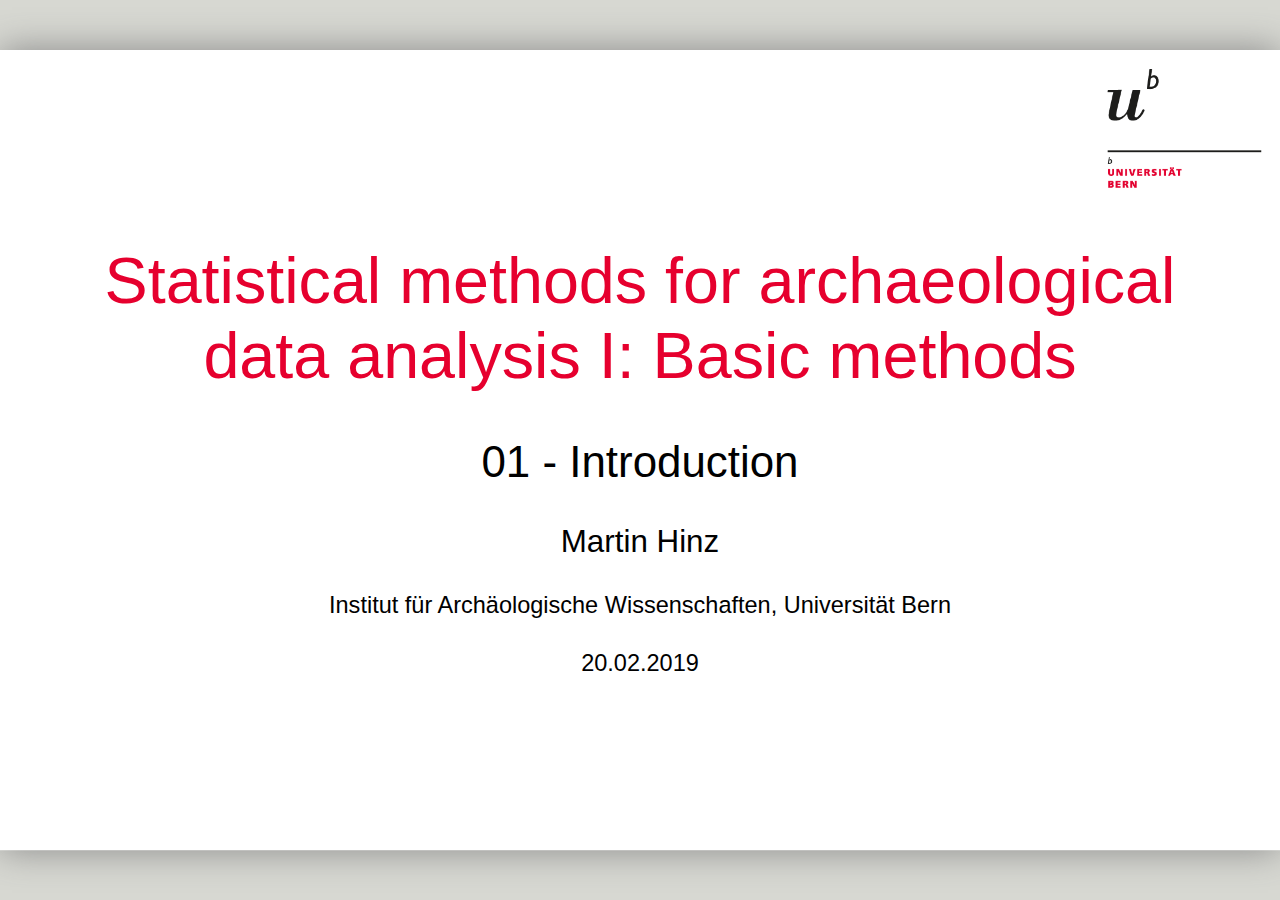
==== commit e9877c23: "added first presentation" ====
--- a/01_session/session_1_introduction.html
+++ b/01_session/session_1_introduction.html
@@ -1,1164 +1,759 @@
 <!DOCTYPE html>
 <html>
-<head>
-  <title>Statistical methods for archaeological data analysis I: Basic methods</title>
-  <meta charset="utf-8">
-  <meta name="description" content="Statistical methods for archaeological data analysis I: Basic methods">
-  <meta name="author" content="Martin Hinz">
-  <meta name="generator" content="slidify" />
-  <meta name="apple-mobile-web-app-capable" content="yes">
-  <meta http-equiv="X-UA-Compatible" content="chrome=1">
-  <link rel="stylesheet" href="http://slidifylibraries2.googlecode.com/git/inst/libraries/frameworks/io2012/css/default.css" media="all" >
-  <link rel="stylesheet" href="http://slidifylibraries2.googlecode.com/git/inst/libraries/frameworks/io2012/css/phone.css" 
-    media="only screen and (max-device-width: 480px)" >
-  <link rel="stylesheet" href="http://slidifylibraries2.googlecode.com/git/inst/libraries/frameworks/io2012/css/slidify.css" >
-  <link rel="stylesheet" href="http://slidifylibraries2.googlecode.com/git/inst/libraries/highlighters/highlight.js/css/tomorrow.css" />
-  <base target="_blank"> <!-- This amazingness opens all links in a new tab. -->  
-  
-  <!-- Grab CDN jQuery, fall back to local if offline -->
-  <script src="http://ajax.aspnetcdn.com/ajax/jQuery/jquery-1.7.min.js"></script>
-  <script>window.jQuery || document.write('<script src="http://slidifylibraries2.googlecode.com/git/inst/libraries/widgets/quiz/js/jquery.js"><\/script>')</script> 
-  <script data-main="http://slidifylibraries2.googlecode.com/git/inst/libraries/frameworks/io2012/js/slides" 
-    src="http://slidifylibraries2.googlecode.com/git/inst/libraries/frameworks/io2012/js/require-1.0.8.min.js">
-  </script>
-  
-  
-
-</head>
-<body style="opacity: 0">
-  <slides class="layout-widescreen">
-    
-    <!-- LOGO SLIDE -->
-        <slide class="title-slide segue nobackground">
-  <hgroup class="auto-fadein">
-    <h1>Statistical methods for archaeological data analysis I: Basic methods</h1>
-    <h2>01 - Introduction</h2>
-    <p>Martin Hinz<br/></p>
-  </hgroup>
-  <article></article>  
-</slide>
-    
-
-    <!-- SLIDES -->
-    <slide class="" id="slide-1" style="background:;">
-  <article data-timings="">
-    <p>class: title-slide, center, middle</p>
-
-  </article>
-  <!-- Presenter Notes -->
-</slide>
-
-<slide class="" id="slide-2" style="background:;">
-  <hgroup>
-    <h2>Synopsis</h2>
-  </hgroup>
-  <article data-timings="">
-    <p class='pull-left[
-<img'>src="../images/01_session/snape.png" alt="">
-]</p>
-
-<p class='pull-right[</p>
-
-<blockquote>
-<p>&quot;There'>will be no foolish wand-waving or silly incantations in this class. As such, I don&#39;t expect many of you to appreciate the subtle science and exact art that is statistics.&quot;</p>
-
-<h2>]</h2>
-</blockquote>
-
-<h2>Why statistics at all...</h2>
-
-<h3>For you:</h3>
-
-<p>Statistics are used! If you want to understand them, you have to learn it!</p>
-
-<h3>For archaeology/science as discipline</h3>
-
-<p>Statistics make everything easier!</p>
-
-<ul>
-<li>Statements become more understandable and especially replicable
--Statistical statements are right or wrong no matter what reputation the scientist has</li>
-<li>Statements and data become comparable</li>
-<li>Getting the Knowledge of all the material for inductive understanding of scientific/archaeological relations takes decades, learning statistics only months</li>
-</ul>
-
-  </article>
-  <!-- Presenter Notes -->
-</slide>
-
-<slide class="" id="slide-3" style="background:;">
-  <hgroup>
-    <h2>Figures don&#39;t lie, but liars figure.</h2>
-  </hgroup>
-  <article data-timings="">
-    <p>Samuel Clemens (alias Mark Twain)</p>
-
-<h3>Statistics are only correct if question, approach and method are correct</h3>
-
-<p>e.g.: is social stratification observable on metal grave goods? Or on
+  <head>
+    <title>Statistical methods for archaeological data analysis I: Basic methods</title>
+    <meta charset="utf-8">
+    <meta name="author" content="Martin Hinz" />
+    <script src="libs/kePrint-0.0.1/kePrint.js"></script>
+    <link rel="stylesheet" href="../libs/default.css" type="text/css" />
+    <link rel="stylesheet" href="../libs/default-fonts.css" type="text/css" />
+    <link rel="stylesheet" href="../libs/customize.css" type="text/css" />
+  </head>
+  <body>
+    <textarea id="source">
+
+class: title-slide, center, middle
+
+
+#  Statistical methods for archaeological data analysis I: Basic methods
+
+##  01 - Introduction
+
+###  Martin Hinz
+
+####  Institut für Archäologische Wissenschaften, Universität Bern
+
+20.02.2019
+
+---
+
+## Synopsis
+
+.pull-left[
+![](../images/01_session/snape.png)
+]
+
+.pull-right[
+&gt; "There will be no foolish wand-waving or silly incantations in this class. As such, I don't expect many of you to appreciate the subtle science and exact art that is statistics."
+]
+---
+
+## Why statistics at all...
+
+### For you:
+Statistics are used! If you want to understand them, you have to learn it!
+
+### For archaeology/science as discipline
+Statistics make everything easier!
+
+- Statements become more understandable and especially replicable
+-Statistical statements are right or wrong no matter what reputation the scientist has
+- Statements and data become comparable
+- Getting the Knowledge of all the material for inductive understanding of scientific/archaeological relations takes decades, learning statistics only months
+
+---
+
+## Figures don't lie, but liars figure.
+Samuel Clemens (alias Mark Twain)
+
+### Statistics are only correct if question, approach and method are correct
+
+e.g.: is social stratification observable on metal grave goods? Or on
 jewellery? What if this depends on the (not observed) sex of the
-deceased...</p>
-
-<h3>Measuring and especially coding of measurements requires subjective decisions all the time:</h3>
-
-<p>Reasons for the decisions are often not understandable → subjective influence</p>
-
-<h3>Statistics for statistics sake?</h3>
-
-<p>A logic (archaeologic) meaning have to be behind an analysis. And the results of analyses have to be logical (archaeological) testable.</p>
-
-  </article>
-  <!-- Presenter Notes -->
-</slide>
-
-<slide class="" id="slide-4" style="background:;">
-  <hgroup>
-    <h2>Statistic tool R: history (after Theus)</h2>
-  </hgroup>
-  <article data-timings="">
-    <p>R is the successor of S resp. S-Plus</p>
-
-<ul>
-<li>S history:
-
-<ul>
-<li>1976-1980: S-Version 1; (development by AT&amp;T Labs) collection of Fortran routines</li>
-<li>1980-1984: S-Version 2 Porting to UNIX, definition of the command language</li>
-<li>1988-1991: S-Version 3 Porting to C, object-oriented, models</li>
-<li>1999-today:</li>
-</ul></li>
-</ul>
-
-<p>S-Version 4 improved object-orientation (parallel the commercial version S-Plus)</p>
-
-<ul>
-<li><p>R history</p>
-
-<ul>
-<li>early 90th: Development in New Zealand (R. Ihaka, R. Gentleman) Lisp based, only platform was Mac</li>
-<li>middle 90th: expansion onto other platforms</li>
-<li>end 90th: distributed development by the R-Core-Team</li>
-</ul></li>
-<li><p>R-Core-Team: 17 developers all over the world</p></li>
-<li><p>R-”specialists”: ca. 50 contributer</p></li>
-<li><p>developers of R-packages: hundreds, daily more</p></li>
-</ul>
-
-  </article>
-  <!-- Presenter Notes -->
-</slide>
-
-<slide class="" id="slide-5" style="background:;">
-  <hgroup>
-    <h2>Why R?</h2>
-  </hgroup>
-  <article data-timings="">
-    <h3>Open Source</h3>
-
-<ul>
-<li>Free accessible source code: transparency of the program</li>
-<li>Free to distribute: you don&#39;t have to pay horrific prices or make illegal copies</li>
-</ul>
-
-<h3>Reference of the used algorithms</h3>
-
-<ul>
-<li>Scientific citable</li>
-</ul>
-
-<h3>Power</h3>
-
-<ul>
-<li>The tool can do everything! Really! Exept making coffee...</li>
-</ul>
-
-<h3>Spread</h3>
-
-<ul>
-<li>Runs on all (major) operating systems</li>
-<li>Is widely used in the scientific field</li>
-</ul>
-
-  </article>
-  <!-- Presenter Notes -->
-</slide>
-
-<slide class="" id="slide-6" style="background:;">
-  <hgroup>
-    <h2>Why R?</h2>
-  </hgroup>
-  <article data-timings="">
-    <h3>Disadvantages</h3>
-
-<ul>
-<li>Command line: unfamiliar (new/old way to work with a computer)</li>
-<li>GUIs look different</li>
-<li>Knowledge of the english language is helpful</li>
-<li>Names of functions and parameters have to be kept in mind: is it col.names, colnames or header?</li>
-<li>Documentation is partly not very intuitiv: you should know what you are searching for</li>
-</ul>
-
-  </article>
-  <!-- Presenter Notes -->
-</slide>
-
-<slide class="" id="slide-7" style="background:;">
-  <hgroup>
-    <h2>Basic literature</h2>
-  </hgroup>
-  <article data-timings="">
-    <h3>Stephan Shennan, Quantifying Archaeology.</h3>
-
-<p>The textbook for this course.</p>
-
-<h3>David L. Carlson, Quantitative Methods in Archaeology Using R</h3>
-
-<p>A archaeology specific R textbook</p>
-
-<h3>Dubravko Dolić, Statistik mit R.</h3>
-
-<h3>John Verzani, Using R for Introductory Statistics.</h3>
-
-<p>R-specific (introductory) statistical books</p>
-
-  </article>
-  <!-- Presenter Notes -->
-</slide>
-
-<slide class="" id="slide-8" style="background:;">
-  <hgroup>
-    <h2>More literature</h2>
-  </hgroup>
-  <article data-timings="">
-    <ul>
-<li>M. Fletcher/G. R. Lock, Digging Numbers: Elementary Statistics for Archaeologists. Oxford Univ. Comm. Arch. Monogr. 332 (Oxford 2005).</li>
-<li> M. J. Baxter, Exploratory Multivariate Analysis in Archaeology (Edinburgh 1994).</li>
-<li> M. Baxter, Statistics in Archaeology (London 2003).</li>
-<li> P. Ihm, Statistik in der Archäologie: Probleme der Anwendung, allgemeine Methoden, Seriation und Klassifikation. Archaeo-Physika 9 (Köln 1978).</li>
-<li>J. Bortz, Statistik für Sozialwissenschaftler4 (Berlin u. a. 1993).</li>
-</ul>
-
-  </article>
-  <!-- Presenter Notes -->
-</slide>
-
-<slide class="" id="slide-9" style="background:;">
-  <hgroup>
-    <h2>Schedule</h2>
-  </hgroup>
-  <article data-timings="">
-    <table class="table table-striped table-hover" style="margin-left: auto; margin-right: auto;">
- <thead>
-  <tr>
-   <th style="text-align:left;"> date </th>
-   <th style="text-align:left;"> topic </th>
-   <th style="text-align:left;"> chapt. Shennan </th>
-  </tr>
- </thead>
-<tbody>
-  <tr>
-   <td style="text-align:left;"> 20.02.2019 </td>
-   <td style="text-align:left;"> Introduction </td>
-   <td style="text-align:left;"> 1+2 </td>
-  </tr>
-  <tr>
-   <td style="text-align:left;"> 27.02.2019 </td>
-   <td style="text-align:left;"> Introduction into R </td>
-   <td style="text-align:left;">  </td>
-  </tr>
-  <tr>
-   <td style="text-align:left;"> 06.03.2019 </td>
-   <td style="text-align:left;"> Explorative statistics - plots </td>
-   <td style="text-align:left;"> 3 </td>
-  </tr>
-  <tr>
-   <td style="text-align:left;"> 20.03.2019 </td>
-   <td style="text-align:left;"> Descriptive statistics </td>
-   <td style="text-align:left;"> 4 </td>
-  </tr>
-  <tr>
-   <td style="text-align:left;"> 27.03.2019 </td>
-   <td style="text-align:left;"> Nonparametric Tests </td>
-   <td style="text-align:left;"> 5 </td>
-  </tr>
-  <tr>
-   <td style="text-align:left;"> 03.04.2019 </td>
-   <td style="text-align:left;"> Chi-square test </td>
-   <td style="text-align:left;"> 7 </td>
-  </tr>
-  <tr>
-   <td style="text-align:left;"> 10.04.2019 </td>
-   <td style="text-align:left;"> Probability Theory </td>
-   <td style="text-align:left;"> 5, 6, 14 </td>
-  </tr>
-  <tr>
-   <td style="text-align:left;"> 17.04.2019 </td>
-   <td style="text-align:left;"> Distributions </td>
-   <td style="text-align:left;"> 6 </td>
-  </tr>
-  <tr>
-   <td style="text-align:left;"> 01.05.2019 </td>
-   <td style="text-align:left;"> Parametric Tests </td>
-   <td style="text-align:left;"> 6 </td>
-  </tr>
-  <tr>
-   <td style="text-align:left;"> 08.05.2019 </td>
-   <td style="text-align:left;"> Regression &amp; Correlation </td>
-   <td style="text-align:left;"> 8 </td>
-  </tr>
-  <tr>
-   <td style="text-align:left;"> 15.05.2019 </td>
-   <td style="text-align:left;"> Cluster Analysis </td>
-   <td style="text-align:left;"> 11 </td>
-  </tr>
-  <tr>
-   <td style="text-align:left;"> 22.05.2019 </td>
-   <td style="text-align:left;"> Correspondence Analysis </td>
-   <td style="text-align:left;"> 13 </td>
-  </tr>
-  <tr>
-   <td style="text-align:left;"> 29.05.2019 </td>
-   <td style="text-align:left;"> Test </td>
-   <td style="text-align:left;">  </td>
-  </tr>
-</tbody>
-</table>
-
-  </article>
-  <!-- Presenter Notes -->
-</slide>
-
-<slide class="" id="slide-10" style="background:;">
-  <hgroup>
-    <h2>Flavours of statistics</h2>
-  </hgroup>
-  <article data-timings="">
-    <ul>
-<li>Descriptive statistics
-
-<ul>
-<li>Summary and description of data by using parameters (mean, standard deviation etc.)</li>
-</ul></li>
-<li>(graphical display)
-
-<ul>
-<li>Summary and description of data by using graphs (bar charts, pie charts etc.)</li>
-<li>Useful for pattern detection and description, therefore intermediate position</li>
-</ul></li>
-<li>Explorative statistics
-
-<ul>
-<li>Summary and description of data for pattern detection (e.g. correspondence analysis)</li>
-</ul></li>
-<li>Statistical inference or statistical induction
-
-<ul>
-<li>testing of hypothesis on data (e.g. chi-squared test)</li>
-</ul></li>
-</ul>
-
-  </article>
-  <!-- Presenter Notes -->
-</slide>
-
-<slide class="" id="slide-11" style="background:;">
-  <hgroup>
-    <h2>Data, variables, values</h2>
-  </hgroup>
-  <article data-timings="">
-    <ul>
-<li>Variable:
-
-<ul>
-<li>What ist measured or analysed.</li>
-<li>e.g. height</li>
-</ul></li>
-<li>item:
-
-<ul>
-<li>That whichs variable is measure</li>
-<li>e.g. me as „possessor“ of a height, graves, persons...</li>
-</ul></li>
-<li>values:
-
-<ul>
-<li>The actual measurement.</li>
-<li>e.g. my height is 1.81 m.</li>
-</ul></li>
-<li>discrete variable:
-
-<ul>
-<li>Variable which can take only certain values without intermediate values</li>
-<li>e.g. income, counts of ceramic objects, sex (?)</li>
-</ul></li>
-<li>continuous Variablen:
-
-<ul>
-<li>Variable which can take all value and intermediate value</li>
-<li>e.g. height, temperature, proportion value</li>
-</ul></li>
-</ul>
-
-  </article>
-  <!-- Presenter Notes -->
-</slide>
-
-<slide class="" id="slide-12" style="background:;">
-  <hgroup>
-    <h2>Flavours of Statistics 2</h2>
-  </hgroup>
-  <article data-timings="">
-    <ul>
-<li>univariate statistics:
-
-<ul>
-<li>Only on variable is involved</li>
-<li>e.g. weight of bronze axes</li>
-</ul></li>
-<li>bivariate statistics:
-
-<ul>
-<li>Two variables are involved, of interest is their relation</li>
-<li>e.g. relationship of length and width of bronze axes</li>
-</ul></li>
-<li>multivariate statistik:
-
-<ul>
-<li>More than two variables are involved, of interest is their relation</li>
-<li>e.g. place of finding of axes (grave, depot, settlement) in relation to their chemical composition (proportion of copper, tin, arsenic, lead etc.)</li>
-</ul></li>
-</ul>
-
-  </article>
-  <!-- Presenter Notes -->
-</slide>
-
-<slide class="" id="slide-13" style="background:;">
-  <hgroup>
-    <h2>Independent – dependent variable</h2>
-  </hgroup>
-  <article data-timings="">
-    <ul>
-<li>Independent Variable:
-
-<ul>
-<li>The assumed cause of a relationship</li>
-</ul></li>
-<li>Dependent variable:
-
-<ul>
-<li>The assumed effect of the independent variable in a relationship</li>
-</ul></li>
-<li>example:
-
-<ul>
-<li>Number of pearls in a grave (Dependent) vs.</li>
-<li>sex of the deceased (independent)</li>
-<li>Hypothesis: The number of pearls in a grave depends on the sex of the deceased</li>
-</ul></li>
-<li>Can (have to be) not always to be defined
-
-<ul>
-<li>e.g.: volume and height of a vessel...</li>
-</ul></li>
-</ul>
-
-  </article>
-  <!-- Presenter Notes -->
-</slide>
-
-<slide class="" id="slide-14" style="background:;">
-  <hgroup>
-    <h2>Sample and Population</h2>
-  </hgroup>
-  <article data-timings="">
-    <ul>
-<li>Population:
-
-<ul>
-<li>Amount of all items of relevance for an analysis.</li>
-</ul></li>
-<li>sample
-
-<ul>
-<li>Selection of items on basis of certain criteria (e.g. representativity) which</li>
-<li>will be analysed instead of the population</li>
-</ul></li>
-<li>Example opinion poll
-
-<ul>
-<li>Population: all federal citizens who have a meaning</li>
-<li>Sample: the citizens who are polled by the polling organization</li>
-</ul></li>
-</ul>
-
-<p><em>complete enumeration of all the values ↔ sampling</em></p>
-
-<p><strong>In archaeology only sampling is possible! The population can never be investigated!</strong></p>
-
-  </article>
-  <!-- Presenter Notes -->
-</slide>
-
-<slide class="" id="slide-15" style="background:;">
-  <hgroup>
-    <h2>Levels of measurement</h2>
-  </hgroup>
-  <article data-timings="">
-    <ul>
-<li>nominal:
-
-<ul>
-<li>Categories which do not have a defined relationship among each other, only counting is possible (e.g. sex)</li>
-</ul></li>
-<li>ordinal:
-
-<ul>
-<li>Categories which are comparable and differ from each other in their characteristic [size/power/intensity]; their rank is determinable (e.g.</li>
-<li>preservation conditions – bad, medium, good)</li>
-</ul></li>
-<li>metric:
-
-<ul>
-<li>Variable has a defined system of measurement, all calculations are possible. To distinguish are</li>
-</ul></li>
-</ul>
-
-<ol>
-<li>interval: The variable has an arbitrary choosen neutral point (°C)</li>
-<li>ratio: The variable has an absolute neutral point (°K)</li>
-</ol>
-
-<ul>
-<li>Sometimes also used: absolut scale
-
-<ul>
-<li>counts (number of inhabitans)</li>
-</ul></li>
-</ul>
-
-  </article>
-  <!-- Presenter Notes -->
-</slide>
-
-<slide class="" id="slide-16" style="background:;">
-  <hgroup>
-    <h2>Levels of Measurement</h2>
-  </hgroup>
-  <article data-timings="">
-    <p><img src="[data-uri]" alt=""></p>
-
-  </article>
-  <!-- Presenter Notes -->
-</slide>
-
-<slide class="" id="slide-17" style="background:;">
-  <hgroup>
-    <h2>Levels of measurement</h2>
-  </hgroup>
-  <article data-timings="">
-    <table class="table table-striped table-hover" style="margin-left: auto; margin-right: auto;">
- <thead>
-  <tr>
-   <th style="text-align:left;"> scale </th>
-   <th style="text-align:left;"> Meaningful statements </th>
-   <th style="text-align:left;"> Examples </th>
-  </tr>
- </thead>
-<tbody>
-  <tr>
-   <td style="text-align:left;"> nominal </td>
-   <td style="text-align:left;"> equality, inequality </td>
-   <td style="text-align:left;"> Telephon numbers, illnesses, ceramic types </td>
-  </tr>
-  <tr>
-   <td style="text-align:left;"> ordinal </td>
-   <td style="text-align:left;"> bigger-smaller-relationship </td>
-   <td style="text-align:left;"> Wind forces, academic ranks, classes of wealth, stratigraphic relations </td>
-  </tr>
-  <tr>
-   <td style="text-align:left;"> interval </td>
-   <td style="text-align:left;"> Equality of differences </td>
-   <td style="text-align:left;"> Temperature in °C, calender age </td>
-  </tr>
-  <tr>
-   <td style="text-align:left;"> ratio </td>
-   <td style="text-align:left;"> Equality of ratios </td>
-   <td style="text-align:left;"> Measurement of lengths, weight, height of a vessel </td>
-  </tr>
-</tbody>
-</table>
-
-<p class='caption[after'>Bortz 2005]</p>
-
-  </article>
-  <!-- Presenter Notes -->
-</slide>
-
-<slide class="" id="slide-18" style="background:;">
-  <hgroup>
-    <h2>Levels of measurement</h2>
-  </hgroup>
-  <article data-timings="">
-    <table class="table table-striped table-hover" style="margin-left: auto; margin-right: auto;">
- <thead>
-  <tr>
-   <th style="text-align:left;"> scale </th>
-   <th style="text-align:left;"> count </th>
-   <th style="text-align:left;"> sort </th>
-   <th style="text-align:left;"> difference </th>
-   <th style="text-align:left;"> quotient </th>
-  </tr>
- </thead>
-<tbody>
-  <tr>
-   <td style="text-align:left;"> nominal </td>
-   <td style="text-align:left;"> yes </td>
-   <td style="text-align:left;"> no </td>
-   <td style="text-align:left;"> no </td>
-   <td style="text-align:left;"> no </td>
-  </tr>
-  <tr>
-   <td style="text-align:left;"> ordinal </td>
-   <td style="text-align:left;"> yes </td>
-   <td style="text-align:left;"> yes </td>
-   <td style="text-align:left;"> no </td>
-   <td style="text-align:left;"> no </td>
-  </tr>
-  <tr>
-   <td style="text-align:left;"> interval </td>
-   <td style="text-align:left;"> yes </td>
-   <td style="text-align:left;"> yes </td>
-   <td style="text-align:left;"> yes </td>
-   <td style="text-align:left;"> no </td>
-  </tr>
-  <tr>
-   <td style="text-align:left;"> ratio </td>
-   <td style="text-align:left;"> yes </td>
-   <td style="text-align:left;"> yes </td>
-   <td style="text-align:left;"> yes </td>
-   <td style="text-align:left;"> yes </td>
-  </tr>
-</tbody>
-</table>
-
-<p class='caption[after'>Bortz 2005]</p>
-
-  </article>
-  <!-- Presenter Notes -->
-</slide>
-
-<slide class="" id="slide-19" style="background:;">
-  <hgroup>
-    <h2>Levels of measurement</h2>
-  </hgroup>
-  <article data-timings="">
-    <p>Change of the level</p>
-
-<ul>
-<li>downscaling:
-
-<ul>
-<li>Always possible.</li>
-<li>e.g. classification of measurements (small-medium-big)</li>
-<li>But: leads to loss of information</li>
-</ul></li>
-<li>upscaling:
-
-<ul>
-<li>Sometimes possible</li>
-<li>e.g.: instead of classification of ceramics in coarse-fine ware measurement of grain size</li>
-<li>But: leads to larger data volume and higher complexity of measurement</li>
-</ul></li>
-<li>Conclusion:
-
-<ul>
-<li>For analysis should the best fitting level of measurement be choosen.</li>
-<li>Because there can always occure a change in the requirements, rule of thumb: take one level finer than you think you will need in the end (as said, just a rule of thumb...)</li>
-</ul></li>
-</ul>
-
-  </article>
-  <!-- Presenter Notes -->
-</slide>
-
-<slide class="" id="slide-20" style="background:;">
-  <hgroup>
-    <h2>Data collection: list</h2>
-  </hgroup>
-  <article data-timings="">
-    <p>Simple list of the data</p>
-
-<p>example:</p>
-
-<pre><code>##  [1] 154 167 187 165 190 176 167 156 154 165 167 171 154
-</code></pre>
-
-  </article>
-  <!-- Presenter Notes -->
-</slide>
-
-<slide class="" id="slide-21" style="background:;">
-  <hgroup>
-    <h2>data preparation: matrix of data</h2>
-  </hgroup>
-  <article data-timings="">
-    <p>Table of multiple values each item</p>
-
-<p>example:
-.tiny[</p>
-
-<table class="table table-striped table-hover" style="margin-left: auto; margin-right: auto;">
- <thead>
-  <tr>
-   <th style="text-align:left;"> name </th>
-   <th style="text-align:left;"> height </th>
-   <th style="text-align:left;"> sex </th>
-  </tr>
- </thead>
-<tbody>
-  <tr>
-   <td style="text-align:left;"> Hannah </td>
-   <td style="text-align:left;"> 154 </td>
-   <td style="text-align:left;"> 2(female) </td>
-  </tr>
-  <tr>
-   <td style="text-align:left;"> Leon </td>
-   <td style="text-align:left;"> 167 </td>
-   <td style="text-align:left;"> 1(male) </td>
-  </tr>
-  <tr>
-   <td style="text-align:left;"> Lukas </td>
-   <td style="text-align:left;"> 187 </td>
-   <td style="text-align:left;"> 1 </td>
-  </tr>
-  <tr>
-   <td style="text-align:left;"> Leonie </td>
-   <td style="text-align:left;"> 165 </td>
-   <td style="text-align:left;"> 2 </td>
-  </tr>
-  <tr>
-   <td style="text-align:left;"> Luka </td>
-   <td style="text-align:left;"> 190 </td>
-   <td style="text-align:left;"> 1 </td>
-  </tr>
-  <tr>
-   <td style="text-align:left;"> Lea </td>
-   <td style="text-align:left;"> 176 </td>
-   <td style="text-align:left;"> 2 </td>
-  </tr>
-  <tr>
-   <td style="text-align:left;"> Lena </td>
-   <td style="text-align:left;"> 167 </td>
-   <td style="text-align:left;"> 2 </td>
-  </tr>
-  <tr>
-   <td style="text-align:left;"> Mia </td>
-   <td style="text-align:left;"> 156 </td>
-   <td style="text-align:left;"> 2 </td>
-  </tr>
-  <tr>
-   <td style="text-align:left;"> Tim </td>
-   <td style="text-align:left;"> 154 </td>
-   <td style="text-align:left;"> 1 </td>
-  </tr>
-  <tr>
-   <td style="text-align:left;"> Fynn </td>
-   <td style="text-align:left;"> 165 </td>
-   <td style="text-align:left;"> 1 </td>
-  </tr>
-  <tr>
-   <td style="text-align:left;"> Anna </td>
-   <td style="text-align:left;"> 167 </td>
-   <td style="text-align:left;"> 2 </td>
-  </tr>
-  <tr>
-   <td style="text-align:left;"> Emily </td>
-   <td style="text-align:left;"> 171 </td>
-   <td style="text-align:left;"> 2 </td>
-  </tr>
-  <tr>
-   <td style="text-align:left;"> Felix </td>
-   <td style="text-align:left;"> 154 </td>
-   <td style="text-align:left;"> 1 </td>
-  </tr>
-</tbody>
-</table>
-
-<h2>]</h2>
-
-<h2>data preparation: “tally sheet” / frequency table</h2>
-
-<p>Table of multiple items each value
-example:</p>
-
-<table class="table table-striped table-hover" style="margin-left: auto; margin-right: auto;">
- <thead>
-  <tr>
-   <th style="text-align:left;"> name </th>
-   <th style="text-align:left;"> Tally marks </th>
-   <th style="text-align:left;"> counts </th>
-  </tr>
- </thead>
-<tbody>
-  <tr>
-   <td style="text-align:left;"> 154 </td>
-   <td style="text-align:left;"> ||| </td>
-   <td style="text-align:left;"> 3 </td>
-  </tr>
-  <tr>
-   <td style="text-align:left;"> 156 </td>
-   <td style="text-align:left;"> | </td>
-   <td style="text-align:left;"> 1 </td>
-  </tr>
-  <tr>
-   <td style="text-align:left;"> 167 </td>
-   <td style="text-align:left;"> ||| </td>
-   <td style="text-align:left;"> 3 </td>
-  </tr>
-  <tr>
-   <td style="text-align:left;"> 165 </td>
-   <td style="text-align:left;"> || </td>
-   <td style="text-align:left;"> 2 </td>
-  </tr>
-  <tr>
-   <td style="text-align:left;"> 171 </td>
-   <td style="text-align:left;"> | </td>
-   <td style="text-align:left;"> 1 </td>
-  </tr>
-  <tr>
-   <td style="text-align:left;"> 176 </td>
-   <td style="text-align:left;"> | </td>
-   <td style="text-align:left;"> 1 </td>
-  </tr>
-  <tr>
-   <td style="text-align:left;"> 187 </td>
-   <td style="text-align:left;"> | </td>
-   <td style="text-align:left;"> 1 </td>
-  </tr>
-  <tr>
-   <td style="text-align:left;"> 190 </td>
-   <td style="text-align:left;"> | </td>
-   <td style="text-align:left;"> 1 </td>
-  </tr>
-</tbody>
-</table>
-
-  </article>
-  <!-- Presenter Notes -->
-</slide>
-
-<slide class="" id="slide-22" style="background:;">
-  <hgroup>
-    <h2>data preparation: classification</h2>
-  </hgroup>
-  <article data-timings="">
-    <p>Table of multiple items each class of value</p>
-
-<p>example:</p>
-
-<table class="table table-striped table-hover" style="margin-left: auto; margin-right: auto;">
- <thead>
-  <tr>
-   <th style="text-align:left;"> name </th>
-   <th style="text-align:left;"> Tally marks </th>
-   <th style="text-align:left;"> counts </th>
-  </tr>
- </thead>
-<tbody>
-  <tr>
-   <td style="text-align:left;"> &lt;150 </td>
-   <td style="text-align:left;">  </td>
-   <td style="text-align:left;"> 0 </td>
-  </tr>
-  <tr>
-   <td style="text-align:left;"> 150-159 </td>
-   <td style="text-align:left;"> |||| </td>
-   <td style="text-align:left;"> 4 </td>
-  </tr>
-  <tr>
-   <td style="text-align:left;"> 160-169 </td>
-   <td style="text-align:left;"> ||||| </td>
-   <td style="text-align:left;"> 5 </td>
-  </tr>
-  <tr>
-   <td style="text-align:left;"> 170-179 </td>
-   <td style="text-align:left;"> || </td>
-   <td style="text-align:left;"> 2 </td>
-  </tr>
-  <tr>
-   <td style="text-align:left;"> 180-189 </td>
-   <td style="text-align:left;"> | </td>
-   <td style="text-align:left;"> 1 </td>
-  </tr>
-  <tr>
-   <td style="text-align:left;"> &gt;190 </td>
-   <td style="text-align:left;"> | </td>
-   <td style="text-align:left;"> 1 </td>
-  </tr>
-</tbody>
-</table>
-
-<p>Class width here 10 cm</p>
-
-<p>Rule of thumb: ca. 8 – 12 classes or</p>
-
-<p>Number of classes $k ≈ \sqrt{n}$, here therefore $k ≈ \sqrt{13} = 3.6055513 ≈ 4$</p>
-
-  </article>
-  <!-- Presenter Notes -->
-</slide>
-
-<slide class="" id="slide-23" style="background:;">
-  <hgroup>
-    <h2>Equations &amp; symbols</h2>
-  </hgroup>
-  <article data-timings="">
-    <p>|||
+deceased...
+
+### Measuring and especially coding of measurements requires subjective decisions all the time:
+
+Reasons for the decisions are often not understandable → subjective influence
+
+### Statistics for statistics sake?
+A logic (archaeologic) meaning have to be behind an analysis. And the results of analyses have to be logical (archaeological) testable.
+
+---
+
+## Statistic tool R: history (after Theus)
+
+R is the successor of S resp. S-Plus
+
+- S history:
+  - 1976-1980: S-Version 1; (development by AT&amp;T Labs) collection of Fortran routines
+  - 1980-1984: S-Version 2 Porting to UNIX, definition of the command language
+  - 1988-1991: S-Version 3 Porting to C, object-oriented, models
+  - 1999-today:
+
+S-Version 4 improved object-orientation (parallel the commercial version S-Plus)
+
+- R history
+  - early 90th: Development in New Zealand (R. Ihaka, R. Gentleman) Lisp based, only platform was Mac
+  - middle 90th: expansion onto other platforms
+  - end 90th: distributed development by the R-Core-Team
+
+- R-Core-Team: 17 developers all over the world
+- R-”specialists”: ca. 50 contributer
+- developers of R-packages: hundreds, daily more
+
+---
+
+## Why R?
+
+### Open Source
+
+- Free accessible source code: transparency of the program
+- Free to distribute: you don't have to pay horrific prices or make illegal copies
+
+### Reference of the used algorithms
+
+- Scientific citable
+
+### Power
+
+- The tool can do everything! Really! Exept making coffee...
+
+### Spread
+
+- Runs on all (major) operating systems
+- Is widely used in the scientific field
+
+---
+
+## Why R?
+
+### Disadvantages
+
+- Command line: unfamiliar (new/old way to work with a computer)
+- GUIs look different
+- Knowledge of the english language is helpful
+- Names of functions and parameters have to be kept in mind: is it col.names, colnames or header?
+- Documentation is partly not very intuitiv: you should know what you are searching for
+
+---
+
+## Basic literature
+
+### Stephan Shennan, Quantifying Archaeology.
+
+The textbook for this course.
+
+### David L. Carlson, Quantitative Methods in Archaeology Using R
+
+A archaeology specific R textbook
+
+### Dubravko Dolić, Statistik mit R.
+### John Verzani, Using R for Introductory Statistics.
+
+R-specific (introductory) statistical books
+
+---
+
+## More literature
+
+- M. Fletcher/G. R. Lock, Digging Numbers: Elementary Statistics for Archaeologists. Oxford Univ. Comm. Arch. Monogr. 332 (Oxford 2005).
+-  M. J. Baxter, Exploratory Multivariate Analysis in Archaeology (Edinburgh 1994).
+-  M. Baxter, Statistics in Archaeology (London 2003).
+-  P. Ihm, Statistik in der Archäologie: Probleme der Anwendung, allgemeine Methoden, Seriation und Klassifikation. Archaeo-Physika 9 (Köln 1978).
+- J. Bortz, Statistik für Sozialwissenschaftler4 (Berlin u. a. 1993).
+
+---
+
+## Schedule
+
+&lt;table class="table table-striped table-hover" style="margin-left: auto; margin-right: auto;"&gt;
+ &lt;thead&gt;
+  &lt;tr&gt;
+   &lt;th style="text-align:left;"&gt; date &lt;/th&gt;
+   &lt;th style="text-align:left;"&gt; topic &lt;/th&gt;
+   &lt;th style="text-align:left;"&gt; chapt. Shennan &lt;/th&gt;
+  &lt;/tr&gt;
+ &lt;/thead&gt;
+&lt;tbody&gt;
+  &lt;tr&gt;
+   &lt;td style="text-align:left;"&gt; 20.02.2019 &lt;/td&gt;
+   &lt;td style="text-align:left;"&gt; Introduction &lt;/td&gt;
+   &lt;td style="text-align:left;"&gt; 1+2 &lt;/td&gt;
+  &lt;/tr&gt;
+  &lt;tr&gt;
+   &lt;td style="text-align:left;"&gt; 27.02.2019 &lt;/td&gt;
+   &lt;td style="text-align:left;"&gt; Introduction into R &lt;/td&gt;
+   &lt;td style="text-align:left;"&gt;  &lt;/td&gt;
+  &lt;/tr&gt;
+  &lt;tr&gt;
+   &lt;td style="text-align:left;"&gt; 06.03.2019 &lt;/td&gt;
+   &lt;td style="text-align:left;"&gt; Explorative statistics - plots &lt;/td&gt;
+   &lt;td style="text-align:left;"&gt; 3 &lt;/td&gt;
+  &lt;/tr&gt;
+  &lt;tr&gt;
+   &lt;td style="text-align:left;"&gt; 20.03.2019 &lt;/td&gt;
+   &lt;td style="text-align:left;"&gt; Descriptive statistics &lt;/td&gt;
+   &lt;td style="text-align:left;"&gt; 4 &lt;/td&gt;
+  &lt;/tr&gt;
+  &lt;tr&gt;
+   &lt;td style="text-align:left;"&gt; 27.03.2019 &lt;/td&gt;
+   &lt;td style="text-align:left;"&gt; Nonparametric Tests &lt;/td&gt;
+   &lt;td style="text-align:left;"&gt; 5 &lt;/td&gt;
+  &lt;/tr&gt;
+  &lt;tr&gt;
+   &lt;td style="text-align:left;"&gt; 03.04.2019 &lt;/td&gt;
+   &lt;td style="text-align:left;"&gt; Chi-square test &lt;/td&gt;
+   &lt;td style="text-align:left;"&gt; 7 &lt;/td&gt;
+  &lt;/tr&gt;
+  &lt;tr&gt;
+   &lt;td style="text-align:left;"&gt; 10.04.2019 &lt;/td&gt;
+   &lt;td style="text-align:left;"&gt; Probability Theory &lt;/td&gt;
+   &lt;td style="text-align:left;"&gt; 5, 6, 14 &lt;/td&gt;
+  &lt;/tr&gt;
+  &lt;tr&gt;
+   &lt;td style="text-align:left;"&gt; 17.04.2019 &lt;/td&gt;
+   &lt;td style="text-align:left;"&gt; Distributions &lt;/td&gt;
+   &lt;td style="text-align:left;"&gt; 6 &lt;/td&gt;
+  &lt;/tr&gt;
+  &lt;tr&gt;
+   &lt;td style="text-align:left;"&gt; 01.05.2019 &lt;/td&gt;
+   &lt;td style="text-align:left;"&gt; Parametric Tests &lt;/td&gt;
+   &lt;td style="text-align:left;"&gt; 6 &lt;/td&gt;
+  &lt;/tr&gt;
+  &lt;tr&gt;
+   &lt;td style="text-align:left;"&gt; 08.05.2019 &lt;/td&gt;
+   &lt;td style="text-align:left;"&gt; Regression &amp;amp; Correlation &lt;/td&gt;
+   &lt;td style="text-align:left;"&gt; 8 &lt;/td&gt;
+  &lt;/tr&gt;
+  &lt;tr&gt;
+   &lt;td style="text-align:left;"&gt; 15.05.2019 &lt;/td&gt;
+   &lt;td style="text-align:left;"&gt; Cluster Analysis &lt;/td&gt;
+   &lt;td style="text-align:left;"&gt; 11 &lt;/td&gt;
+  &lt;/tr&gt;
+  &lt;tr&gt;
+   &lt;td style="text-align:left;"&gt; 22.05.2019 &lt;/td&gt;
+   &lt;td style="text-align:left;"&gt; Correspondence Analysis &lt;/td&gt;
+   &lt;td style="text-align:left;"&gt; 13 &lt;/td&gt;
+  &lt;/tr&gt;
+  &lt;tr&gt;
+   &lt;td style="text-align:left;"&gt; 29.05.2019 &lt;/td&gt;
+   &lt;td style="text-align:left;"&gt; Test &lt;/td&gt;
+   &lt;td style="text-align:left;"&gt;  &lt;/td&gt;
+  &lt;/tr&gt;
+&lt;/tbody&gt;
+&lt;/table&gt;
+
+---
+
+## Flavours of statistics
+
+- Descriptive statistics
+  - Summary and description of data by using parameters (mean, standard deviation etc.)
+- (graphical display)
+  - Summary and description of data by using graphs (bar charts, pie charts etc.)
+  - Useful for pattern detection and description, therefore intermediate position
+- Explorative statistics
+  - Summary and description of data for pattern detection (e.g. correspondence analysis)
+- Statistical inference or statistical induction
+  - testing of hypothesis on data (e.g. chi-squared test)
+
+---
+
+## Data, variables, values
+
+- Variable:
+  - What ist measured or analysed.
+  - e.g. height
+- item:
+  - That whichs variable is measure
+  - e.g. me as „possessor“ of a height, graves, persons...
+- values:
+  - The actual measurement.
+  - e.g. my height is 1.81 m.
+- discrete variable:
+  - Variable which can take only certain values without intermediate values
+  - e.g. income, counts of ceramic objects, sex (?)
+- continuous Variablen:
+  - Variable which can take all value and intermediate value
+  - e.g. height, temperature, proportion value
+
+---
+
+## Flavours of Statistics 2
+
+- univariate statistics:
+  - Only on variable is involved
+  - e.g. weight of bronze axes
+- bivariate statistics:
+  - Two variables are involved, of interest is their relation
+  - e.g. relationship of length and width of bronze axes
+- multivariate statistik:
+  - More than two variables are involved, of interest is their relation
+  - e.g. place of finding of axes (grave, depot, settlement) in relation to their chemical composition (proportion of copper, tin, arsenic, lead etc.)
+
+---
+
+## Independent – dependent variable
+
+- Independent Variable:
+  - The assumed cause of a relationship
+- Dependent variable:
+  - The assumed effect of the independent variable in a relationship
+- example:
+  - Number of pearls in a grave (Dependent) vs.
+  - sex of the deceased (independent)
+  - Hypothesis: The number of pearls in a grave depends on the sex of the deceased
+- Can (have to be) not always to be defined
+  - e.g.: volume and height of a vessel...
+
+---
+
+## Sample and Population
+
+- Population:
+  - Amount of all items of relevance for an analysis.
+- sample
+  - Selection of items on basis of certain criteria (e.g. representativity) which
+  - will be analysed instead of the population
+- Example opinion poll
+  - Population: all federal citizens who have a meaning
+  - Sample: the citizens who are polled by the polling organization
+
+*complete enumeration of all the values ↔ sampling*
+
+**In archaeology only sampling is possible! The population can never be investigated!**
+
+---
+
+## Levels of measurement
+
+- nominal:
+  - Categories which do not have a defined relationship among each other, only counting is possible (e.g. sex)
+- ordinal:
+  - Categories which are comparable and differ from each other in their characteristic [size/power/intensity]; their rank is determinable (e.g.
+  - preservation conditions – bad, medium, good)
+- metric:
+  - Variable has a defined system of measurement, all calculations are possible. To distinguish are
+
+1. interval: The variable has an arbitrary choosen neutral point (°C)
+2. ratio: The variable has an absolute neutral point (°K)
+
+- Sometimes also used: absolut scale
+  - counts (number of inhabitans)
+
+---
+
+## Levels of Measurement
+
+![](../images/01_session/scales_of_measurements.png)
+
+---
+
+## Levels of measurement
+
+&lt;table class="table table-striped table-hover" style="margin-left: auto; margin-right: auto;"&gt;
+ &lt;thead&gt;
+  &lt;tr&gt;
+   &lt;th style="text-align:left;"&gt; scale &lt;/th&gt;
+   &lt;th style="text-align:left;"&gt; Meaningful statements &lt;/th&gt;
+   &lt;th style="text-align:left;"&gt; Examples &lt;/th&gt;
+  &lt;/tr&gt;
+ &lt;/thead&gt;
+&lt;tbody&gt;
+  &lt;tr&gt;
+   &lt;td style="text-align:left;"&gt; nominal &lt;/td&gt;
+   &lt;td style="text-align:left;"&gt; equality, inequality &lt;/td&gt;
+   &lt;td style="text-align:left;"&gt; Telephon numbers, illnesses, ceramic types &lt;/td&gt;
+  &lt;/tr&gt;
+  &lt;tr&gt;
+   &lt;td style="text-align:left;"&gt; ordinal &lt;/td&gt;
+   &lt;td style="text-align:left;"&gt; bigger-smaller-relationship &lt;/td&gt;
+   &lt;td style="text-align:left;"&gt; Wind forces, academic ranks, classes of wealth, stratigraphic relations &lt;/td&gt;
+  &lt;/tr&gt;
+  &lt;tr&gt;
+   &lt;td style="text-align:left;"&gt; interval &lt;/td&gt;
+   &lt;td style="text-align:left;"&gt; Equality of differences &lt;/td&gt;
+   &lt;td style="text-align:left;"&gt; Temperature in °C, calender age &lt;/td&gt;
+  &lt;/tr&gt;
+  &lt;tr&gt;
+   &lt;td style="text-align:left;"&gt; ratio &lt;/td&gt;
+   &lt;td style="text-align:left;"&gt; Equality of ratios &lt;/td&gt;
+   &lt;td style="text-align:left;"&gt; Measurement of lengths, weight, height of a vessel &lt;/td&gt;
+  &lt;/tr&gt;
+&lt;/tbody&gt;
+&lt;/table&gt;
+
+.caption[after Bortz 2005]
+
+---
+
+## Levels of measurement
+
+&lt;table class="table table-striped table-hover" style="margin-left: auto; margin-right: auto;"&gt;
+ &lt;thead&gt;
+  &lt;tr&gt;
+   &lt;th style="text-align:left;"&gt; scale &lt;/th&gt;
+   &lt;th style="text-align:left;"&gt; count &lt;/th&gt;
+   &lt;th style="text-align:left;"&gt; sort &lt;/th&gt;
+   &lt;th style="text-align:left;"&gt; difference &lt;/th&gt;
+   &lt;th style="text-align:left;"&gt; quotient &lt;/th&gt;
+  &lt;/tr&gt;
+ &lt;/thead&gt;
+&lt;tbody&gt;
+  &lt;tr&gt;
+   &lt;td style="text-align:left;"&gt; nominal &lt;/td&gt;
+   &lt;td style="text-align:left;"&gt; yes &lt;/td&gt;
+   &lt;td style="text-align:left;"&gt; no &lt;/td&gt;
+   &lt;td style="text-align:left;"&gt; no &lt;/td&gt;
+   &lt;td style="text-align:left;"&gt; no &lt;/td&gt;
+  &lt;/tr&gt;
+  &lt;tr&gt;
+   &lt;td style="text-align:left;"&gt; ordinal &lt;/td&gt;
+   &lt;td style="text-align:left;"&gt; yes &lt;/td&gt;
+   &lt;td style="text-align:left;"&gt; yes &lt;/td&gt;
+   &lt;td style="text-align:left;"&gt; no &lt;/td&gt;
+   &lt;td style="text-align:left;"&gt; no &lt;/td&gt;
+  &lt;/tr&gt;
+  &lt;tr&gt;
+   &lt;td style="text-align:left;"&gt; interval &lt;/td&gt;
+   &lt;td style="text-align:left;"&gt; yes &lt;/td&gt;
+   &lt;td style="text-align:left;"&gt; yes &lt;/td&gt;
+   &lt;td style="text-align:left;"&gt; yes &lt;/td&gt;
+   &lt;td style="text-align:left;"&gt; no &lt;/td&gt;
+  &lt;/tr&gt;
+  &lt;tr&gt;
+   &lt;td style="text-align:left;"&gt; ratio &lt;/td&gt;
+   &lt;td style="text-align:left;"&gt; yes &lt;/td&gt;
+   &lt;td style="text-align:left;"&gt; yes &lt;/td&gt;
+   &lt;td style="text-align:left;"&gt; yes &lt;/td&gt;
+   &lt;td style="text-align:left;"&gt; yes &lt;/td&gt;
+  &lt;/tr&gt;
+&lt;/tbody&gt;
+&lt;/table&gt;
+
+.caption[after Bortz 2005]
+
+---
+
+## Levels of measurement
+
+Change of the level
+
+- downscaling:
+  - Always possible.
+  - e.g. classification of measurements (small-medium-big)
+  - But: leads to loss of information
+- upscaling:
+  - Sometimes possible
+  - e.g.: instead of classification of ceramics in coarse-fine ware measurement of grain size
+  - But: leads to larger data volume and higher complexity of measurement
+- Conclusion:
+  - For analysis should the best fitting level of measurement be choosen.
+  - Because there can always occure a change in the requirements, rule of thumb: take one level finer than you think you will need in the end (as said, just a rule of thumb...)
+
+---
+
+## Data collection: list
+
+Simple list of the data
+
+example:
+
+```
+##  [1] 154 167 187 165 190 176 167 156 154 165 167 171 154
+```
+
+---
+
+## data preparation: matrix of data
+Table of multiple values each item
+
+example:
+.tiny[
+&lt;table class="table table-striped table-hover" style="margin-left: auto; margin-right: auto;"&gt;
+ &lt;thead&gt;
+  &lt;tr&gt;
+   &lt;th style="text-align:left;"&gt; name &lt;/th&gt;
+   &lt;th style="text-align:left;"&gt; height &lt;/th&gt;
+   &lt;th style="text-align:left;"&gt; sex &lt;/th&gt;
+  &lt;/tr&gt;
+ &lt;/thead&gt;
+&lt;tbody&gt;
+  &lt;tr&gt;
+   &lt;td style="text-align:left;"&gt; Hannah &lt;/td&gt;
+   &lt;td style="text-align:left;"&gt; 154 &lt;/td&gt;
+   &lt;td style="text-align:left;"&gt; 2(female) &lt;/td&gt;
+  &lt;/tr&gt;
+  &lt;tr&gt;
+   &lt;td style="text-align:left;"&gt; Leon &lt;/td&gt;
+   &lt;td style="text-align:left;"&gt; 167 &lt;/td&gt;
+   &lt;td style="text-align:left;"&gt; 1(male) &lt;/td&gt;
+  &lt;/tr&gt;
+  &lt;tr&gt;
+   &lt;td style="text-align:left;"&gt; Lukas &lt;/td&gt;
+   &lt;td style="text-align:left;"&gt; 187 &lt;/td&gt;
+   &lt;td style="text-align:left;"&gt; 1 &lt;/td&gt;
+  &lt;/tr&gt;
+  &lt;tr&gt;
+   &lt;td style="text-align:left;"&gt; Leonie &lt;/td&gt;
+   &lt;td style="text-align:left;"&gt; 165 &lt;/td&gt;
+   &lt;td style="text-align:left;"&gt; 2 &lt;/td&gt;
+  &lt;/tr&gt;
+  &lt;tr&gt;
+   &lt;td style="text-align:left;"&gt; Luka &lt;/td&gt;
+   &lt;td style="text-align:left;"&gt; 190 &lt;/td&gt;
+   &lt;td style="text-align:left;"&gt; 1 &lt;/td&gt;
+  &lt;/tr&gt;
+  &lt;tr&gt;
+   &lt;td style="text-align:left;"&gt; Lea &lt;/td&gt;
+   &lt;td style="text-align:left;"&gt; 176 &lt;/td&gt;
+   &lt;td style="text-align:left;"&gt; 2 &lt;/td&gt;
+  &lt;/tr&gt;
+  &lt;tr&gt;
+   &lt;td style="text-align:left;"&gt; Lena &lt;/td&gt;
+   &lt;td style="text-align:left;"&gt; 167 &lt;/td&gt;
+   &lt;td style="text-align:left;"&gt; 2 &lt;/td&gt;
+  &lt;/tr&gt;
+  &lt;tr&gt;
+   &lt;td style="text-align:left;"&gt; Mia &lt;/td&gt;
+   &lt;td style="text-align:left;"&gt; 156 &lt;/td&gt;
+   &lt;td style="text-align:left;"&gt; 2 &lt;/td&gt;
+  &lt;/tr&gt;
+  &lt;tr&gt;
+   &lt;td style="text-align:left;"&gt; Tim &lt;/td&gt;
+   &lt;td style="text-align:left;"&gt; 154 &lt;/td&gt;
+   &lt;td style="text-align:left;"&gt; 1 &lt;/td&gt;
+  &lt;/tr&gt;
+  &lt;tr&gt;
+   &lt;td style="text-align:left;"&gt; Fynn &lt;/td&gt;
+   &lt;td style="text-align:left;"&gt; 165 &lt;/td&gt;
+   &lt;td style="text-align:left;"&gt; 1 &lt;/td&gt;
+  &lt;/tr&gt;
+  &lt;tr&gt;
+   &lt;td style="text-align:left;"&gt; Anna &lt;/td&gt;
+   &lt;td style="text-align:left;"&gt; 167 &lt;/td&gt;
+   &lt;td style="text-align:left;"&gt; 2 &lt;/td&gt;
+  &lt;/tr&gt;
+  &lt;tr&gt;
+   &lt;td style="text-align:left;"&gt; Emily &lt;/td&gt;
+   &lt;td style="text-align:left;"&gt; 171 &lt;/td&gt;
+   &lt;td style="text-align:left;"&gt; 2 &lt;/td&gt;
+  &lt;/tr&gt;
+  &lt;tr&gt;
+   &lt;td style="text-align:left;"&gt; Felix &lt;/td&gt;
+   &lt;td style="text-align:left;"&gt; 154 &lt;/td&gt;
+   &lt;td style="text-align:left;"&gt; 1 &lt;/td&gt;
+  &lt;/tr&gt;
+&lt;/tbody&gt;
+&lt;/table&gt;
+]
+---
+
+## data preparation: “tally sheet” / frequency table
+
+Table of multiple items each value
+example:
+
+&lt;table class="table table-striped table-hover" style="margin-left: auto; margin-right: auto;"&gt;
+ &lt;thead&gt;
+  &lt;tr&gt;
+   &lt;th style="text-align:left;"&gt; name &lt;/th&gt;
+   &lt;th style="text-align:left;"&gt; Tally marks &lt;/th&gt;
+   &lt;th style="text-align:left;"&gt; counts &lt;/th&gt;
+  &lt;/tr&gt;
+ &lt;/thead&gt;
+&lt;tbody&gt;
+  &lt;tr&gt;
+   &lt;td style="text-align:left;"&gt; 154 &lt;/td&gt;
+   &lt;td style="text-align:left;"&gt; ||| &lt;/td&gt;
+   &lt;td style="text-align:left;"&gt; 3 &lt;/td&gt;
+  &lt;/tr&gt;
+  &lt;tr&gt;
+   &lt;td style="text-align:left;"&gt; 156 &lt;/td&gt;
+   &lt;td style="text-align:left;"&gt; | &lt;/td&gt;
+   &lt;td style="text-align:left;"&gt; 1 &lt;/td&gt;
+  &lt;/tr&gt;
+  &lt;tr&gt;
+   &lt;td style="text-align:left;"&gt; 167 &lt;/td&gt;
+   &lt;td style="text-align:left;"&gt; ||| &lt;/td&gt;
+   &lt;td style="text-align:left;"&gt; 3 &lt;/td&gt;
+  &lt;/tr&gt;
+  &lt;tr&gt;
+   &lt;td style="text-align:left;"&gt; 165 &lt;/td&gt;
+   &lt;td style="text-align:left;"&gt; || &lt;/td&gt;
+   &lt;td style="text-align:left;"&gt; 2 &lt;/td&gt;
+  &lt;/tr&gt;
+  &lt;tr&gt;
+   &lt;td style="text-align:left;"&gt; 171 &lt;/td&gt;
+   &lt;td style="text-align:left;"&gt; | &lt;/td&gt;
+   &lt;td style="text-align:left;"&gt; 1 &lt;/td&gt;
+  &lt;/tr&gt;
+  &lt;tr&gt;
+   &lt;td style="text-align:left;"&gt; 176 &lt;/td&gt;
+   &lt;td style="text-align:left;"&gt; | &lt;/td&gt;
+   &lt;td style="text-align:left;"&gt; 1 &lt;/td&gt;
+  &lt;/tr&gt;
+  &lt;tr&gt;
+   &lt;td style="text-align:left;"&gt; 187 &lt;/td&gt;
+   &lt;td style="text-align:left;"&gt; | &lt;/td&gt;
+   &lt;td style="text-align:left;"&gt; 1 &lt;/td&gt;
+  &lt;/tr&gt;
+  &lt;tr&gt;
+   &lt;td style="text-align:left;"&gt; 190 &lt;/td&gt;
+   &lt;td style="text-align:left;"&gt; | &lt;/td&gt;
+   &lt;td style="text-align:left;"&gt; 1 &lt;/td&gt;
+  &lt;/tr&gt;
+&lt;/tbody&gt;
+&lt;/table&gt;
+
+---
+
+## data preparation: classification
+
+Table of multiple items each class of value
+
+example:
+
+&lt;table class="table table-striped table-hover" style="margin-left: auto; margin-right: auto;"&gt;
+ &lt;thead&gt;
+  &lt;tr&gt;
+   &lt;th style="text-align:left;"&gt; name &lt;/th&gt;
+   &lt;th style="text-align:left;"&gt; Tally marks &lt;/th&gt;
+   &lt;th style="text-align:left;"&gt; counts &lt;/th&gt;
+  &lt;/tr&gt;
+ &lt;/thead&gt;
+&lt;tbody&gt;
+  &lt;tr&gt;
+   &lt;td style="text-align:left;"&gt; &amp;lt;150 &lt;/td&gt;
+   &lt;td style="text-align:left;"&gt;  &lt;/td&gt;
+   &lt;td style="text-align:left;"&gt; 0 &lt;/td&gt;
+  &lt;/tr&gt;
+  &lt;tr&gt;
+   &lt;td style="text-align:left;"&gt; 150-159 &lt;/td&gt;
+   &lt;td style="text-align:left;"&gt; |||| &lt;/td&gt;
+   &lt;td style="text-align:left;"&gt; 4 &lt;/td&gt;
+  &lt;/tr&gt;
+  &lt;tr&gt;
+   &lt;td style="text-align:left;"&gt; 160-169 &lt;/td&gt;
+   &lt;td style="text-align:left;"&gt; ||||| &lt;/td&gt;
+   &lt;td style="text-align:left;"&gt; 5 &lt;/td&gt;
+  &lt;/tr&gt;
+  &lt;tr&gt;
+   &lt;td style="text-align:left;"&gt; 170-179 &lt;/td&gt;
+   &lt;td style="text-align:left;"&gt; || &lt;/td&gt;
+   &lt;td style="text-align:left;"&gt; 2 &lt;/td&gt;
+  &lt;/tr&gt;
+  &lt;tr&gt;
+   &lt;td style="text-align:left;"&gt; 180-189 &lt;/td&gt;
+   &lt;td style="text-align:left;"&gt; | &lt;/td&gt;
+   &lt;td style="text-align:left;"&gt; 1 &lt;/td&gt;
+  &lt;/tr&gt;
+  &lt;tr&gt;
+   &lt;td style="text-align:left;"&gt; &amp;gt;190 &lt;/td&gt;
+   &lt;td style="text-align:left;"&gt; | &lt;/td&gt;
+   &lt;td style="text-align:left;"&gt; 1 &lt;/td&gt;
+  &lt;/tr&gt;
+&lt;/tbody&gt;
+&lt;/table&gt;
+
+Class width here 10 cm
+
+Rule of thumb: ca. 8 – 12 classes or
+
+Number of classes `\(k ≈ \sqrt{n}\)`, here therefore `\(k ≈ \sqrt{13} = 3.6055513 ≈ 4\)`
+
+---
+
+## Equations &amp; symbols
+
+|||
 |-|-|
-| ca. | $a≈b$ |
-| count | $n$ |
-| sum | $\sum<em>{i=1}<sup>n</sup> x_i$ |
-| This means | $x_1 =0, x_2 =4, x_3 =5, x_4 =2, x_5 =1, x_6 =1 ; n=6$
-|  | $x_1 + x_2 + x_3 + x_4 + x_5 + x_6 =\sum</em>{i=1}<sup>n</sup> x<em>i$ |
-| Product the same way | $\prod</em>{i=1}<sup>n</sup> x_i = x_1 ∗x_2 ∗x_3 ∗x_4 ∗x_5 ∗x_6 = 0$ |</p>
-
-  </article>
-  <!-- Presenter Notes -->
-</slide>
-
-<slide class="" id="slide-24" style="background:;">
-  <hgroup>
-    <h2>Example arithm. mean</h2>
-  </hgroup>
-  <article data-timings="">
-    <p>$$ \bar{x}=\frac{\sum_{i=1}<sup>n</sup> x_i} n $$</p>
-
-<p>observations : x i :={154,167,187,165,190,176, 167,156,154,165,167,171, 154}</p>
-
-<p>number of observations : n=13</p>
-
-<p>$$ \bar{x}=\frac{154 + 167 + 187 + 165 + 190 + 176 + 167 + 156 + 154 + 165 + 167 + 171 + 154} {13} \\
-\bar{x}=\frac{2173} {13} \\
-\bar{x}=167.1538462 $$</p>
-
-  </article>
-  <!-- Presenter Notes -->
-</slide>
-
-<slide class="" id="slide-25" style="background:;">
-  <hgroup>
-    <h2>exercise: description of the participants</h2>
-  </hgroup>
-  <article data-timings="">
-    <p><strong>Make 5 groups and carry out a data collection about the participants</strong></p>
-
-<p>Data to collect for the groups</p>
-
-<ul>
-<li>A) Email, number of the computer in front of you</li>
-<li>B) Sex, Age</li>
-<li>C) laptop yes/no, foot size</li>
-<li>D) actual cash in your purse, height</li>
-<li>E) homecountry, operation system used at home</li>
-</ul>
-
-<p>Collect the data matrix (use a spreadsheet software of your choice), determine the level of measurement of each variable and present your results in 10 min.</p>
-
-  </article>
-  <!-- Presenter Notes -->
-</slide>
-
-<slide class="" id="slide-26" style="background:;">
-  <hgroup>
-    <h2>exercise: description of the participants</h2>
-  </hgroup>
-  <article data-timings="">
-    <h3>Conclusion:</h3>
-
-<p>Data collection needs a systematic. This will be best developed with a small sample (&#39;pilot study&#39;). After this the whole planned data collection should be carried out according to the developed scheme equal for all items.</p>
-
-<p>Information can be of very varying kind (level of measurement)</p>
-
-<p>For all kinds of information there are different ways of presenting them...</p>
-
-  </article>
-  <!-- Presenter Notes -->
-</slide>
-
-    <slide class="backdrop"></slide>
-  </slides>
-  <div class="pagination pagination-small" id='io2012-ptoc' style="display:none;">
-    <ul>
-      <li>
-      <a href="#" target="_self" rel='tooltip' 
-        data-slide=1 title='NA'>
-         1
-      </a>
-    </li>
-    <li>
-      <a href="#" target="_self" rel='tooltip' 
-        data-slide=2 title='Synopsis'>
-         2
-      </a>
-    </li>
-    <li>
-      <a href="#" target="_self" rel='tooltip' 
-        data-slide=3 title='Figures don&#39;t lie, but liars figure.'>
-         3
-      </a>
-    </li>
-    <li>
-      <a href="#" target="_self" rel='tooltip' 
-        data-slide=4 title='Statistic tool R: history (after Theus)'>
-         4
-      </a>
-    </li>
-    <li>
-      <a href="#" target="_self" rel='tooltip' 
-        data-slide=5 title='Why R?'>
-         5
-      </a>
-    </li>
-    <li>
-      <a href="#" target="_self" rel='tooltip' 
-        data-slide=6 title='Why R?'>
-         6
-      </a>
-    </li>
-    <li>
-      <a href="#" target="_self" rel='tooltip' 
-        data-slide=7 title='Basic literature'>
-         7
-      </a>
-    </li>
-    <li>
-      <a href="#" target="_self" rel='tooltip' 
-        data-slide=8 title='More literature'>
-         8
-      </a>
-    </li>
-    <li>
-      <a href="#" target="_self" rel='tooltip' 
-        data-slide=9 title='Schedule'>
-         9
-      </a>
-    </li>
-    <li>
-      <a href="#" target="_self" rel='tooltip' 
-        data-slide=10 title='Flavours of statistics'>
-         10
-      </a>
-    </li>
-    <li>
-      <a href="#" target="_self" rel='tooltip' 
-        data-slide=11 title='Data, variables, values'>
-         11
-      </a>
-    </li>
-    <li>
-      <a href="#" target="_self" rel='tooltip' 
-        data-slide=12 title='Flavours of Statistics 2'>
-         12
-      </a>
-    </li>
-    <li>
-      <a href="#" target="_self" rel='tooltip' 
-        data-slide=13 title='Independent – dependent variable'>
-         13
-      </a>
-    </li>
-    <li>
-      <a href="#" target="_self" rel='tooltip' 
-        data-slide=14 title='Sample and Population'>
-         14
-      </a>
-    </li>
-    <li>
-      <a href="#" target="_self" rel='tooltip' 
-        data-slide=15 title='Levels of measurement'>
-         15
-      </a>
-    </li>
-    <li>
-      <a href="#" target="_self" rel='tooltip' 
-        data-slide=16 title='Levels of Measurement'>
-         16
-      </a>
-    </li>
-    <li>
-      <a href="#" target="_self" rel='tooltip' 
-        data-slide=17 title='Levels of measurement'>
-         17
-      </a>
-    </li>
-    <li>
-      <a href="#" target="_self" rel='tooltip' 
-        data-slide=18 title='Levels of measurement'>
-         18
-      </a>
-    </li>
-    <li>
-      <a href="#" target="_self" rel='tooltip' 
-        data-slide=19 title='Levels of measurement'>
-         19
-      </a>
-    </li>
-    <li>
-      <a href="#" target="_self" rel='tooltip' 
-        data-slide=20 title='Data collection: list'>
-         20
-      </a>
-    </li>
-    <li>
-      <a href="#" target="_self" rel='tooltip' 
-        data-slide=21 title='data preparation: matrix of data'>
-         21
-      </a>
-    </li>
-    <li>
-      <a href="#" target="_self" rel='tooltip' 
-        data-slide=22 title='data preparation: classification'>
-         22
-      </a>
-    </li>
-    <li>
-      <a href="#" target="_self" rel='tooltip' 
-        data-slide=23 title='Equations &amp; symbols'>
-         23
-      </a>
-    </li>
-    <li>
-      <a href="#" target="_self" rel='tooltip' 
-        data-slide=24 title='Example arithm. mean'>
-         24
-      </a>
-    </li>
-    <li>
-      <a href="#" target="_self" rel='tooltip' 
-        data-slide=25 title='exercise: description of the participants'>
-         25
-      </a>
-    </li>
-    <li>
-      <a href="#" target="_self" rel='tooltip' 
-        data-slide=26 title='exercise: description of the participants'>
-         26
-      </a>
-    </li>
-  </ul>
-  </div>  <!--[if IE]>
-    <script 
-      src="http://ajax.googleapis.com/ajax/libs/chrome-frame/1/CFInstall.min.js">  
-    </script>
-    <script>CFInstall.check({mode: 'overlay'});</script>
-  <![endif]-->
-</body>
-  <!-- Load Javascripts for Widgets -->
-  
-  <!-- LOAD HIGHLIGHTER JS FILES -->
-  <script src="http://slidifylibraries2.googlecode.com/git/inst/libraries/highlighters/highlight.js/highlight.pack.js"></script>
-  <script>hljs.initHighlightingOnLoad();</script>
-  <!-- DONE LOADING HIGHLIGHTER JS FILES -->
-   
-  </html>+| ca. | `\(a≈b\)` |
+| count | `\(n\)` |
+| sum | `\(\sum_{i=1}^n x_i\)` |
+| This means | `\(x_1 =0, x_2 =4, x_3 =5, x_4 =2, x_5 =1, x_6 =1 ; n=6\)`
+|  | `\(x_1 + x_2 + x_3 + x_4 + x_5 + x_6 =\sum_{i=1}^n x_i\)` |
+| Product the same way | `\(\prod_{i=1}^n x_i = x_1 ∗x_2 ∗x_3 ∗x_4 ∗x_5 ∗x_6 = 0\)` |
+
+---
+
+## Example arithm. mean
+
+$$ \bar{x}=\frac{\sum_{i=1}^n x_i} n $$
+
+observations : x i :={154,167,187,165,190,176, 167,156,154,165,167,171, 154}
+
+number of observations : n=13
+
+$$ \bar{x}=\frac{154 + 167 + 187 + 165 + 190 + 176 + 167 + 156 + 154 + 165 + 167 + 171 + 154} {13} \\\\
+\bar{x}=\frac{2173} {13} \\\\
+\bar{x}=167.1538462 $$
+
+---
+
+## exercise: description of the participants
+
+**Make 5 groups and carry out a data collection about the participants**
+
+Data to collect for the groups
+
+- A) Email, number of the computer in front of you
+- B) Sex, Age
+- C) laptop yes/no, foot size
+- D) actual cash in your purse, height
+- E) homecountry, operation system used at home
+
+Collect the data matrix (use a spreadsheet software of your choice), determine the level of measurement of each variable and present your results in 10 min.
+
+---
+
+## exercise: description of the participants
+
+### Conclusion:
+Data collection needs a systematic. This will be best developed with a small sample ('pilot study'). After this the whole planned data collection should be carried out according to the developed scheme equal for all items.
+
+Information can be of very varying kind (level of measurement)
+
+For all kinds of information there are different ways of presenting them...
+    </textarea>
+<script src="../libs/remark-latest.min.js"></script>
+<script src="../libs/macros.js"></script>
+<script>var slideshow = remark.create({
+"highlightStyle": "github",
+"highlightLines": true,
+"countIncrementalSlides": false,
+"fig_caption": true,
+"ratio": "16:10"
+});
+if (window.HTMLWidgets) slideshow.on('afterShowSlide', function (slide) {
+  window.dispatchEvent(new Event('resize'));
+});
+(function() {
+  var d = document, s = d.createElement("style"), r = d.querySelector(".remark-slide-scaler");
+  if (!r) return;
+  s.type = "text/css"; s.innerHTML = "@page {size: " + r.style.width + " " + r.style.height +"; }";
+  d.head.appendChild(s);
+})();</script>
+
+<script>
+(function() {
+  var i, text, code, codes = document.getElementsByTagName('code');
+  for (i = 0; i < codes.length;) {
+    code = codes[i];
+    if (code.parentNode.tagName !== 'PRE' && code.childElementCount === 0) {
+      text = code.textContent;
+      if (/^\\\((.|\s)+\\\)$/.test(text) || /^\\\[(.|\s)+\\\]$/.test(text) ||
+          /^\$\$(.|\s)+\$\$$/.test(text) ||
+          /^\\begin\{([^}]+)\}(.|\s)+\\end\{[^}]+\}$/.test(text)) {
+        code.outerHTML = code.innerHTML;  // remove <code></code>
+        continue;
+      }
+    }
+    i++;
+  }
+})();
+</script>
+<!-- dynamically load mathjax for compatibility with self-contained -->
+<script>
+(function () {
+  var script = document.createElement('script');
+  script.type = 'text/javascript';
+  script.src  = 'https://mathjax.rstudio.com/latest/MathJax.js?config=TeX-MML-AM_CHTML';
+  if (location.protocol !== 'file:' && /^https?:/.test(script.src))
+    script.src  = script.src.replace(/^https?:/, '');
+  document.getElementsByTagName('head')[0].appendChild(script);
+})();
+</script>
+  </body>
+</html>
--- a/libs/default.css
+++ b/libs/default.css
@@ -0,0 +1,72 @@
+a, a > code {
+  color: rgb(249, 38, 114);
+  text-decoration: none;
+}
+.footnote {
+  position: absolute;
+  bottom: 3em;
+  padding-right: 4em;
+  font-size: 90%;
+}
+.remark-code-line-highlighted     { background-color: #ffff88; }
+
+.inverse {
+  background-color: #272822;
+  color: #d6d6d6;
+  text-shadow: 0 0 20px #333;
+}
+.inverse h1, .inverse h2, .inverse h3 {
+  color: #f3f3f3;
+}
+/* Two-column layout */
+.left-column {
+  color: #777;
+  width: 20%;
+  height: 92%;
+  float: left;
+}
+.left-column h2:last-of-type, .left-column h3:last-child {
+  color: #000;
+}
+.right-column {
+  width: 75%;
+  float: right;
+  padding-top: 1em;
+}
+.pull-left {
+  float: left;
+  width: 47%;
+}
+.pull-right {
+  float: right;
+  width: 47%;
+}
+.pull-right ~ * {
+  clear: both;
+}
+img, video, iframe {
+  max-width: 100%;
+}
+blockquote {
+  border-left: solid 5px lightgray;
+  padding-left: 1em;
+}
+.remark-slide table {
+  margin: auto;
+  border-top: 1px solid #666;
+  border-bottom: 1px solid #666;
+}
+.remark-slide table thead th { border-bottom: 1px solid #ddd; }
+th, td { padding: 5px; }
+.remark-slide thead, .remark-slide tfoot, .remark-slide tr:nth-child(even) { background: #eee }
+
+@page { margin: 0; }
+@media print {
+  .remark-slide-scaler {
+    width: 100% !important;
+    height: 100% !important;
+    transform: scale(1) !important;
+    top: 0 !important;
+    left: 0 !important;
+  }
+}
--- a/libs/default-fonts.css
+++ b/libs/default-fonts.css
@@ -0,0 +1,10 @@
+@import url(https://fonts.googleapis.com/css?family=Yanone+Kaffeesatz);
+@import url(https://fonts.googleapis.com/css?family=Droid+Serif:400,700,400italic);
+@import url(https://fonts.googleapis.com/css?family=Source+Code+Pro:400,700);
+
+body { font-family: 'Droid Serif', 'Palatino Linotype', 'Book Antiqua', Palatino, 'Microsoft YaHei', 'Songti SC', serif; }
+h1, h2, h3 {
+  font-family: 'Yanone Kaffeesatz';
+  font-weight: normal;
+}
+.remark-code, .remark-inline-code { font-family: 'Source Code Pro', 'Lucida Console', Monaco, monospace; }
--- a/libs/customize.css
+++ b/libs/customize.css
@@ -0,0 +1,99 @@
+.caption {
+  float: right;
+  font-size: .8rem;
+  font-style: italic;
+}
+
+.green { color: green; }
+.red { color: red; }
+.smaller { font-size: 90% }
+.small { font-size: 75% }
+.tiny { font-size: 60% }
+
+.smaller .remark-code, .small .remark-code, .tiny .remark-code {
+  font-size: inherit;
+}
+
+
+.remark-slide-content{
+   background-image:url("../images/Unibe_Logo_16pt_RGB.png");  
+   background-size: 10%;
+   background-position: top right;
+}
+
+.inverse {
+  background: #000 url("../images/Unibe_Logo_16pt_weiss.png") top right no-repeat; 
+  background-size: 10%;
+  color: #fff;
+  text-shadow: none;
+}
+
+body{
+  font-family: 'Arial'
+}
+
+h1, h2, h3, h4 {
+    font-family: 'Arial';
+    font-weight: normal;
+}
+
+.remark-slide-content h2 {
+  color: #E6002E;
+  font-size: 28pt;
+}
+
+.remark-slide-content h3 {
+  color: #8b8b8b;
+  font-size: 20pt;
+}
+
+.remark-slide-number {
+    font-size: 12px;
+    right: auto;
+}
+
+a, a > code {
+  color: #0074c4;
+}
+
+.title-slide {
+  background-color: #fff;
+  background-image:url("../images/Unibe_Logo_16pt_RGB.png");  
+  background-size: 15%;
+  background-position: top right;
+}
+
+.title-slide h1, .title-slide h2, .title-slide h3 {
+  color: #E6002E;
+}
+
+.title-slide h2, .title-slide h3 {
+  color: #000;
+}
+
+.title-slide .remark-slide-number {
+    display: none;
+}
+
+.footnote{
+  bottom: 2em;
+}
+
+/* Three-column layout */
+.column3 {
+  width: 33%;
+  height: 92%;
+  float: left;
+}
+
+.highlight{
+ color: #E6002E; 
+}
+
+.highlight-alt {
+  color: #057996;  
+}
+
+.left-column h2{
+  color: inherit;
+}
